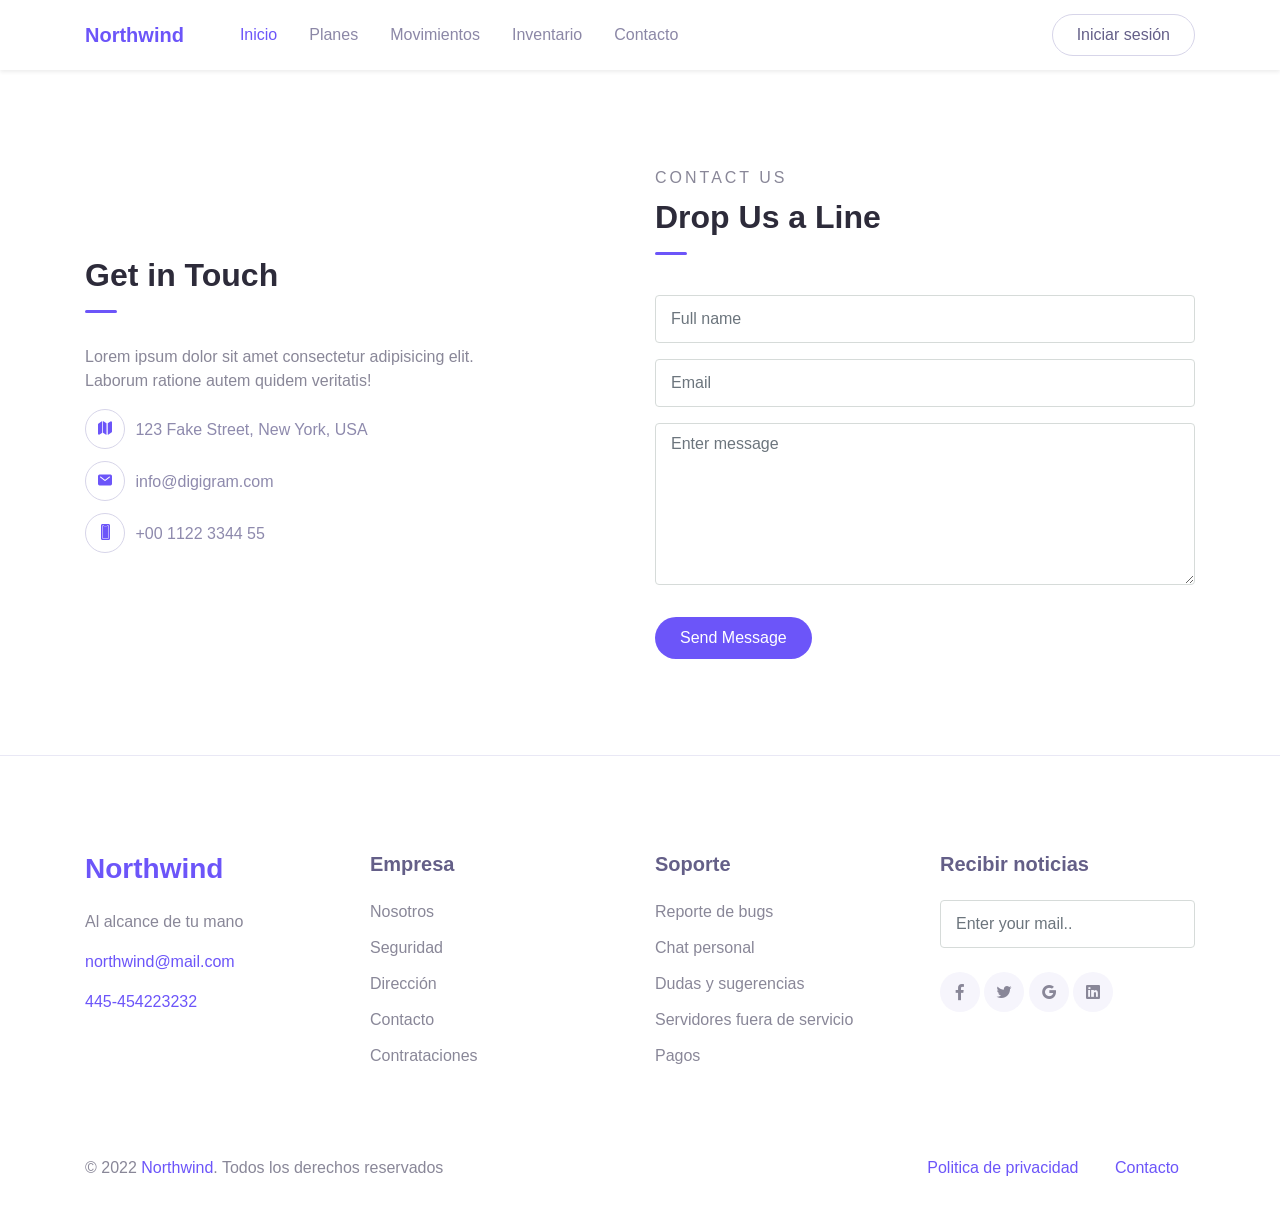
==== html/contact.html @ f7e9dbe0 "Pagina web subida de pagina web" ====
<!DOCTYPE html>
<html lang="en">
<head>
  <meta charset="UTF-8">
  <meta name="viewport" content="width=device-width, initial-scale=1.0">

  <meta http-equiv="X-UA-Compatible" content="IE=edge">

  <title>Northwind</title>

  <link rel="stylesheet" href="../assets/vendor/animate/animate.css">

  <link rel="stylesheet" href="../assets/css/bootstrap.css">

  <link rel="stylesheet" href="../assets/css/maicons.css">

  <link rel="stylesheet" href="../assets/vendor/owl-carousel/css/owl.carousel.css">

  <link rel="stylesheet" href="../assets/css/theme.css">

</head>
<body>

  <!-- Back to top button -->
  <div class="back-to-top"></div>

  <header>
    <nav class="navbar navbar-expand-lg navbar-light shadow-sm">
      <div class="container">
        <a href="index.html" class="navbar-brand"><span class="text-primary">Northwind</span></a>
        <button class="navbar-toggler" data-toggle="collapse" data-target="#navbarContent" aria-controls="navbarContent" aria-expanded="false" aria-label="Toggle navigation">
          <span class="navbar-toggler-icon"></span>
        </button>

        <div class="navbar-collapse collapse" id="navbarContent">
          <ul class="navbar-nav ml-lg-4 pt-3 pt-lg-0">
            <li class="nav-item active">
              <a href="index.html" class="nav-link">Inicio</a>
            </li>
            <li class="nav-item">
              <a href="planes.html" class="nav-link">Planes</a>
            </li>
            <li class="nav-item">
              <a href="movi.html" class="nav-link">Movimientos</a>
            </li>
            <li class="nav-item">
              <a href="inv.html" class="nav-link">Inventario</a>
            </li>
            <li class="nav-item">
              <a href="contact.html" class="nav-link">Contacto</a>
            </li>
          </ul>

          <div class="ml-auto">
            <a href="#" class="btn btn-outline rounded-pill">Iniciar sesión</a>
          </div>
        </div>
      </div>
    </nav>

  <main>
    <div class="page-section">
      <div class="container">
        <div class="row align-items-center">
          <div class="col-lg-6 py-3">
            <h2 class="title-section">Get in Touch</h2>
            <div class="divider"></div>
            <p>Lorem ipsum dolor sit amet consectetur adipisicing elit.<br> Laborum ratione autem quidem veritatis!</p>
  
            <ul class="contact-list">
              <li>
                <div class="icon"><span class="mai-map"></span></div>
                <div class="content">123 Fake Street, New York, USA</div>
              </li>
              <li>
                <div class="icon"><span class="mai-mail"></span></div>
                <div class="content"><a href="#">info@digigram.com</a></div>
              </li>
              <li>
                <div class="icon"><span class="mai-phone-portrait"></span></div>
                <div class="content"><a href="#">+00 1122 3344 55</a></div>
              </li>
            </ul>
          </div>
          <div class="col-lg-6 py-3">
            <div class="subhead">Contact Us</div>
            <h2 class="title-section">Drop Us a Line</h2>
            <div class="divider"></div>
            
            <form action="#">
              <div class="py-2">
                <input type="text" class="form-control" placeholder="Full name">
              </div>
              <div class="py-2">
                <input type="text" class="form-control" placeholder="Email">
              </div>
              <div class="py-2">
                <textarea rows="6" class="form-control" placeholder="Enter message"></textarea>
              </div>
              <button type="submit" class="btn btn-primary rounded-pill mt-4">Send Message</button>
            </form>
          </div>
        </div>
      </div> <!-- .container -->
    </div> <!-- .page-section -->
  </main>

  <footer class="page-footer">
    <div class="container">
      <div class="row justify-content-center mb-5">
        <div class="col-lg-3 py-3">
          <h3><span class="text-primary">Northwind</span></h3>
          <p>Al alcance de tu mano</p>

          <p><a href="#">northwind@mail.com</a></p>
          <p><a href="#">445-454223232</a></p>
        </div>
        <div class="col-lg-3 py-3">
          <h5>Empresa</h5>
          <ul class="footer-menu">
            <li><a href="#">Nosotros</a></li>
            <li><a href="#">Seguridad</a></li>
            <li><a href="#">Dirección</a></li>
            <li><a href="#">Contacto</a></li>
            <li><a href="#">Contrataciones</a></li>
          </ul>
        </div>
        <div class="col-lg-3 py-3">
          <h5>Soporte</h5>
          <ul class="footer-menu">
            <li><a href="#">Reporte de bugs</a></li>
            <li><a href="#">Chat personal</a></li>
            <li><a href="#">Dudas y sugerencias</a></li>
            <li><a href="#">Servidores fuera de servicio</a></li>
            <li><a href="#">Pagos</a></li>
          </ul>
        </div>
        <div class="col-lg-3 py-3">
          <h5>Recibir noticias</h5>
          <form action="#">
            <input type="text" class="form-control" placeholder="Enter your mail..">
          </form>

          <div class="sosmed-button mt-4">
            <a href="#"><span class="mai-logo-facebook-f"></span></a>
            <a href="#"><span class="mai-logo-twitter"></span></a>
            <a href="#"><span class="mai-logo-google"></span></a>
            <a href="#"><span class="mai-logo-linkedin"></span></a>
          </div>
        </div>
      </div>

      <div class="row">
        <div class="col-sm-6 py-2">
          <p id="copyright">&copy; 2022 <a href="">Northwind</a>. Todos los derechos reservados</p>
        </div>
        <div class="col-sm-6 py-2 text-right">
          <div class="d-inline-block px-3">
            <a href="#">Politica de privacidad</a>
          </div>
          <div class="d-inline-block px-3">
            <a href="#">Contacto</a>
          </div>
        </div>
      </div>
    </div> <!-- .container -->
  </footer> <!-- .page-footer -->


  <script src="../assets/js/jquery-3.5.1.min.js"></script>

  <script src="../assets/js/bootstrap.bundle.min.js"></script>

  <script src="../assets/vendor/wow/wow.min.js"></script>

  <script src="../assets/vendor/owl-carousel/js/owl.carousel.min.js"></script>

  <script src="../assets/vendor/waypoints/jquery.waypoints.min.js"></script>

  <script src="../assets/vendor/animateNumber/jquery.animateNumber.min.js"></script>

  <script src="../assets/js/google-maps.js"></script>

  <script src="../assets/js/theme.js"></script>

  <!-- <script async defer src="https://maps.googleapis.com/maps/api/js?key=AIzaSyAIA_zqjFMsJM_sxP9-6Pde5vVCTyJmUHM&callback=initMap"></script> -->


</body>
</html>
---- assets/css/maicons.css ----
@font-face {
  font-family: 'maicons';
  src:  url('../fonts/maicons.eot?c9nlkl');
  src:  url('../fonts/maicons.eot?c9nlkl#iefix') format('embedded-opentype'),
    url('../fonts/maicons.ttf?c9nlkl') format('truetype'),
    url('../fonts/maicons.woff?c9nlkl') format('woff'),
    url('../fonts/maicons.svg?c9nlkl#maicons') format('svg');
  font-weight: normal;
  font-style: normal;
  font-display: block;
}

[class^="mai-"], [class*=" mai-"] {
  /* use !important to prevent issues with browser extensions that change fonts */
  font-family: 'maicons' !important;
  speak: none;
  font-style: normal;
  font-weight: normal;
  font-variant: normal;
  text-transform: none;
  line-height: 1;

  /* Better Font Rendering =========== */
  -webkit-font-smoothing: antialiased;
  -moz-osx-font-smoothing: grayscale;
}

.mai-add:before {
  content: "\e900";
}
.mai-add-circle:before {
  content: "\e901";
}
.mai-add-circle-outline:before {
  content: "\e902";
}
.mai-airplane:before {
  content: "\e903";
}
.mai-airplane-outline:before {
  content: "\e904";
}
.mai-alarm:before {
  content: "\e905";
}
.mai-alarm-outline:before {
  content: "\e906";
}
.mai-albums:before {
  content: "\e907";
}
.mai-albums-outline:before {
  content: "\e908";
}
.mai-alert:before {
  content: "\e909";
}
.mai-alert-circle:before {
  content: "\e90a";
}
.mai-alert-circle-outline:before {
  content: "\e90b";
}
.mai-analytics:before {
  content: "\e90c";
}
.mai-analytics-outline:before {
  content: "\e90d";
}
.mai-aperture:before {
  content: "\e90e";
}
.mai-aperture-outline:before {
  content: "\e90f";
}
.mai-apps:before {
  content: "\e910";
}
.mai-apps-outline:before {
  content: "\e911";
}
.mai-archive:before {
  content: "\e912";
}
.mai-archive-outline:before {
  content: "\e913";
}
.mai-arrow-back:before {
  content: "\e914";
}
.mai-arrow-back-circle:before {
  content: "\e915";
}
.mai-arrow-back-circle-outline:before {
  content: "\e916";
}
.mai-arrow-down:before {
  content: "\e917";
}
.mai-arrow-down-circle:before {
  content: "\e918";
}
.mai-arrow-down-circle-outline:before {
  content: "\e919";
}
.mai-arrow-forward:before {
  content: "\e91a";
}
.mai-arrow-forward-circle:before {
  content: "\e91b";
}
.mai-arrow-forward-circle-outline:before {
  content: "\e91c";
}
.mai-arrow-redo:before {
  content: "\e91d";
}
.mai-arrow-redo-circle:before {
  content: "\e91e";
}
.mai-arrow-redo-circle-outline:before {
  content: "\e91f";
}
.mai-arrow-redo-outline:before {
  content: "\e920";
}
.mai-arrow-undo:before {
  content: "\e921";
}
.mai-arrow-undo-circle:before {
  content: "\e922";
}
.mai-arrow-undo-circle-outline:before {
  content: "\e923";
}
.mai-arrow-undo-outline:before {
  content: "\e924";
}
.mai-arrow-up:before {
  content: "\e925";
}
.mai-arrow-up-circle:before {
  content: "\e926";
}
.mai-arrow-up-circle-outline:before {
  content: "\e927";
}
.mai-at:before {
  content: "\e928";
}
.mai-at-circle:before {
  content: "\e929";
}
.mai-at-circle-outline:before {
  content: "\e92a";
}
.mai-attach:before {
  content: "\e92b";
}
.mai-attach-outline:before {
  content: "\e92c";
}
.mai-backspace:before {
  content: "\e92d";
}
.mai-backspace-outline:before {
  content: "\e92e";
}
.mai-bandage:before {
  content: "\e92f";
}
.mai-bandage-outline:before {
  content: "\e930";
}
.mai-bar-chart:before {
  content: "\e932";
}
.mai-bar-chart-outline:before {
  content: "\e933";
}
.mai-barbell:before {
  content: "\e931";
}
.mai-barcode:before {
  content: "\e934";
}
.mai-barcode-outline:before {
  content: "\e935";
}
.mai-baseball:before {
  content: "\e936";
}
.mai-baseball-outline:before {
  content: "\e937";
}
.mai-basket:before {
  content: "\e938";
}
.mai-basket-outline:before {
  content: "\e93b";
}
.mai-basketball:before {
  content: "\e939";
}
.mai-basketball-outline:before {
  content: "\e93a";
}
.mai-battery-charging:before {
  content: "\e93c";
}
.mai-battery-dead:before {
  content: "\e93d";
}
.mai-battery-full:before {
  content: "\e93e";
}
.mai-battery-half:before {
  content: "\e93f";
}
.mai-beaker:before {
  content: "\e940";
}
.mai-beaker-outline:before {
  content: "\e941";
}
.mai-bed:before {
  content: "\e942";
}
.mai-bed-outline:before {
  content: "\e943";
}
.mai-beer:before {
  content: "\e944";
}
.mai-beer-outline:before {
  content: "\e945";
}
.mai-bicycle:before {
  content: "\e946";
}
.mai-bluetooth:before {
  content: "\e947";
}
.mai-boat:before {
  content: "\e948";
}
.mai-boat-outline:before {
  content: "\e949";
}
.mai-body:before {
  content: "\e94a";
}
.mai-body-outline:before {
  content: "\e94b";
}
.mai-bonfire:before {
  content: "\e94c";
}
.mai-bonfire-outline:before {
  content: "\e94d";
}
.mai-book:before {
  content: "\e94e";
}
.mai-book-outline:before {
  content: "\e953";
}
.mai-bookmark:before {
  content: "\e94f";
}
.mai-bookmark-outline:before {
  content: "\e950";
}
.mai-bookmarks:before {
  content: "\e951";
}
.mai-bookmarks-outline:before {
  content: "\e952";
}
.mai-briefcase:before {
  content: "\e954";
}
.mai-briefcase-outline:before {
  content: "\e955";
}
.mai-browsers:before {
  content: "\e956";
}
.mai-browsers-outline:before {
  content: "\e957";
}
.mai-brush:before {
  content: "\e958";
}
.mai-brush-outline:before {
  content: "\e959";
}
.mai-bug:before {
  content: "\e95a";
}
.mai-bug-outline:before {
  content: "\e95b";
}
.mai-build:before {
  content: "\e95c";
}
.mai-build-outline:before {
  content: "\e95d";
}
.mai-bulb:before {
  content: "\e95e";
}
.mai-bulb-outline:before {
  content: "\e95f";
}
.mai-bus:before {
  content: "\e960";
}
.mai-bus-outline:before {
  content: "\e963";
}
.mai-business:before {
  content: "\e961";
}
.mai-business-outline:before {
  content: "\e962";
}
.mai-cafe:before {
  content: "\e964";
}
.mai-cafe-outline:before {
  content: "\e965";
}
.mai-calculator:before {
  content: "\e966";
}
.mai-calculator-outline:before {
  content: "\e967";
}
.mai-calendar:before {
  content: "\e968";
}
.mai-calendar-outline:before {
  content: "\e969";
}
.mai-call:before {
  content: "\e96a";
}
.mai-call-outline:before {
  content: "\e96b";
}
.mai-camera:before {
  content: "\e96c";
}
.mai-camera-outline:before {
  content: "\e96d";
}
.mai-camera-reverse:before {
  content: "\e96e";
}
.mai-camera-reverse-outline:before {
  content: "\e96f";
}
.mai-car:before {
  content: "\e970";
}
.mai-car-outline:before {
  content: "\e97f";
}
.mai-car-sport:before {
  content: "\e980";
}
.mai-car-sport-outline:before {
  content: "\e981";
}
.mai-card:before {
  content: "\e971";
}
.mai-card-outline:before {
  content: "\e972";
}
.mai-caret-back:before {
  content: "\e973";
}
.mai-caret-back-circle:before {
  content: "\e974";
}
.mai-caret-back-circle-outline:before {
  content: "\e975";
}
.mai-caret-down:before {
  content: "\e976";
}
.mai-caret-down-circle:before {
  content: "\e977";
}
.mai-caret-down-circle-outline:before {
  content: "\e978";
}
.mai-caret-forward:before {
  content: "\e979";
}
.mai-caret-forward-circle:before {
  content: "\e97a";
}
.mai-caret-forward-circle-outline:before {
  content: "\e97b";
}
.mai-caret-up:before {
  content: "\e97c";
}
.mai-caret-up-circle:before {
  content: "\e97d";
}
.mai-caret-up-circle-outline:before {
  content: "\e97e";
}
.mai-cart:before {
  content: "\e982";
}
.mai-cart-outline:before {
  content: "\e983";
}
.mai-cash:before {
  content: "\e984";
}
.mai-cash-outline:before {
  content: "\e985";
}
.mai-chatbox:before {
  content: "\e986";
}
.mai-chatbox-ellipses:before {
  content: "\e987";
}
.mai-chatbox-ellipses-outline:before {
  content: "\e988";
}
.mai-chatbox-outline:before {
  content: "\e989";
}
.mai-chatbubble:before {
  content: "\e98a";
}
.mai-chatbubble-ellipses:before {
  content: "\e98b";
}
.mai-chatbubble-ellipses-outline:before {
  content: "\e98c";
}
.mai-chatbubble-outline:before {
  content: "\e98d";
}
.mai-chatbubbles:before {
  content: "\e98e";
}
.mai-chatbubbles-outline:before {
  content: "\e98f";
}
.mai-checkbox:before {
  content: "\e990";
}
.mai-checkbox-outline:before {
  content: "\e991";
}
.mai-checkmark:before {
  content: "\e992";
}
.mai-checkmark-circle:before {
  content: "\e993";
}
.mai-checkmark-circle-outline:before {
  content: "\e994";
}
.mai-checkmark-done:before {
  content: "\e995";
}
.mai-checkmark-done-circle:before {
  content: "\e996";
}
.mai-checkmark-done-circle-outline:before {
  content: "\e997";
}
.mai-chevron-back:before {
  content: "\e998";
}
.mai-chevron-back-circle:before {
  content: "\e999";
}
.mai-chevron-back-circle-outline:before {
  content: "\e99a";
}
.mai-chevron-down:before {
  content: "\e99b";
}
.mai-chevron-down-circle:before {
  content: "\e99c";
}
.mai-chevron-down-circle-outline:before {
  content: "\e99d";
}
.mai-chevron-forward:before {
  content: "\e99e";
}
.mai-chevron-forward-circle:before {
  content: "\e99f";
}
.mai-chevron-forward-circle-outline:before {
  content: "\e9a0";
}
.mai-chevron-up:before {
  content: "\e9a1";
}
.mai-chevron-up-circle:before {
  content: "\e9a2";
}
.mai-chevron-up-circle-outline:before {
  content: "\e9a3";
}
.mai-clipboard:before {
  content: "\e9a4";
}
.mai-clipboard-outline:before {
  content: "\e9a5";
}
.mai-close:before {
  content: "\e9a6";
}
.mai-close-circle:before {
  content: "\e9a7";
}
.mai-close-circle-outline:before {
  content: "\e9a8";
}
.mai-cloud:before {
  content: "\e9a9";
}
.mai-cloud-circle:before {
  content: "\e9aa";
}
.mai-cloud-circle-outline:before {
  content: "\e9ab";
}
.mai-cloud-done:before {
  content: "\e9ac";
}
.mai-cloud-done-outline:before {
  content: "\e9ad";
}
.mai-cloud-download:before {
  content: "\e9ae";
}
.mai-cloud-download-outline:before {
  content: "\e9af";
}
.mai-cloud-offline:before {
  content: "\e9b0";
}
.mai-cloud-offline-outline:before {
  content: "\e9b1";
}
.mai-cloud-outline:before {
  content: "\e9b2";
}
.mai-cloud-upload:before {
  content: "\e9b3";
}
.mai-cloud-upload-outline:before {
  content: "\e9b4";
}
.mai-cloudy:before {
  content: "\e9b5";
}
.mai-cloudy-night:before {
  content: "\e9b6";
}
.mai-cloudy-night-outline:before {
  content: "\e9b7";
}
.mai-cloudy-outline:before {
  content: "\e9b8";
}
.mai-code:before {
  content: "\e9b9";
}
.mai-code-download:before {
  content: "\e9ba";
}
.mai-code-slash:before {
  content: "\e9bb";
}
.mai-code-working:before {
  content: "\e9bc";
}
.mai-cog:before {
  content: "\e9bd";
}
.mai-color-fill:before {
  content: "\e9be";
}
.mai-color-fill-outline:before {
  content: "\e9bf";
}
.mai-color-filter:before {
  content: "\e9c0";
}
.mai-color-filter-outline:before {
  content: "\e9c1";
}
.mai-color-palette:before {
  content: "\e9c2";
}
.mai-color-palette-outline:before {
  content: "\e9c3";
}
.mai-color-wand:before {
  content: "\e9c4";
}
.mai-color-wand-outline:before {
  content: "\e9c5";
}
.mai-compass:before {
  content: "\e9c6";
}
.mai-compass-outline:before {
  content: "\e9c7";
}
.mai-construct:before {
  content: "\e9c8";
}
.mai-construct-outline:before {
  content: "\e9c9";
}
.mai-contract:before {
  content: "\e9ca";
}
.mai-contrast:before {
  content: "\e9cb";
}
.mai-copy:before {
  content: "\e9cc";
}
.mai-copy-outline:before {
  content: "\e9cd";
}
.mai-create:before {
  content: "\e9ce";
}
.mai-create-outline:before {
  content: "\e9cf";
}
.mai-crop:before {
  content: "\e9d0";
}
.mai-cube:before {
  content: "\e9d1";
}
.mai-cube-outline:before {
  content: "\e9d2";
}
.mai-cut:before {
  content: "\e9d3";
}
.mai-desktop:before {
  content: "\e9d4";
}
.mai-desktop-outline:before {
  content: "\e9d5";
}
.mai-disc:before {
  content: "\e9d6";
}
.mai-disc-outline:before {
  content: "\e9d7";
}
.mai-document:before {
  content: "\e9d8";
}
.mai-document-outline:before {
  content: "\e9d9";
}
.mai-document-text:before {
  content: "\e9dc";
}
.mai-document-text-outline:before {
  content: "\e9dd";
}
.mai-documents:before {
  content: "\e9da";
}
.mai-documents-outline:before {
  content: "\e9db";
}
.mai-download:before {
  content: "\e9de";
}
.mai-download-outline:before {
  content: "\e9df";
}
.mai-duplicate:before {
  content: "\e9e0";
}
.mai-duplicate-outline:before {
  content: "\e9e1";
}
.mai-ear:before {
  content: "\e9e2";
}
.mai-ear-outline:before {
  content: "\e9e3";
}
.mai-earth:before {
  content: "\e9e4";
}
.mai-earth-outline:before {
  content: "\e9e5";
}
.mai-easel:before {
  content: "\e9e6";
}
.mai-easel-outline:before {
  content: "\e9e7";
}
.mai-egg:before {
  content: "\e9e8";
}
.mai-egg-outline:before {
  content: "\e9e9";
}
.mai-ellipse:before {
  content: "\e9ea";
}
.mai-ellipse-outline:before {
  content: "\e9eb";
}
.mai-ellipsis-horizontal:before {
  content: "\e9ec";
}
.mai-ellipsis-horizontal-circle:before {
  content: "\e9ed";
}
.mai-ellipsis-vertical:before {
  content: "\e9ee";
}
.mai-ellipsis-vertical-circle:before {
  content: "\e9ef";
}
.mai-enter:before {
  content: "\e9f0";
}
.mai-enter-outline:before {
  content: "\e9f1";
}
.mai-exit:before {
  content: "\e9f2";
}
.mai-exit-outline:before {
  content: "\e9f3";
}
.mai-expand:before {
  content: "\e9f4";
}
.mai-eye:before {
  content: "\e9f5";
}
.mai-eye-off:before {
  content: "\e9f8";
}
.mai-eye-off-outline:before {
  content: "\e9f9";
}
.mai-eye-outline:before {
  content: "\e9fa";
}
.mai-eyedrop:before {
  content: "\e9f6";
}
.mai-eyedrop-outline:before {
  content: "\e9f7";
}
.mai-fast-food:before {
  content: "\e9fb";
}
.mai-fast-food-outline:before {
  content: "\e9fc";
}
.mai-female:before {
  content: "\e9fd";
}
.mai-file-tray:before {
  content: "\e9fe";
}
.mai-file-tray-full:before {
  content: "\e9ff";
}
.mai-file-tray-full-outline:before {
  content: "\ea00";
}
.mai-file-tray-outline:before {
  content: "\ea01";
}
.mai-film:before {
  content: "\ea02";
}
.mai-film-outline:before {
  content: "\ea03";
}
.mai-filter:before {
  content: "\ea04";
}
.mai-finger-print:before {
  content: "\ea05";
}
.mai-fitness:before {
  content: "\ea06";
}
.mai-fitness-outline:before {
  content: "\ea07";
}
.mai-flag:before {
  content: "\ea08";
}
.mai-flag-outline:before {
  content: "\ea09";
}
.mai-flame:before {
  content: "\ea0a";
}
.mai-flame-outline:before {
  content: "\ea0b";
}
.mai-flash:before {
  content: "\ea0c";
}
.mai-flash-off:before {
  content: "\ea0f";
}
.mai-flash-off-outline:before {
  content: "\ea10";
}
.mai-flash-outline:before {
  content: "\ea11";
}
.mai-flashlight:before {
  content: "\ea0d";
}
.mai-flashlight-outline:before {
  content: "\ea0e";
}
.mai-flask:before {
  content: "\ea12";
}
.mai-flask-outline:before {
  content: "\ea13";
}
.mai-flower:before {
  content: "\ea14";
}
.mai-flower-outline:before {
  content: "\ea15";
}
.mai-folder:before {
  content: "\ea16";
}
.mai-folder-open:before {
  content: "\ea17";
}
.mai-folder-open-outline:before {
  content: "\ea18";
}
.mai-folder-outline:before {
  content: "\ea19";
}
.mai-football:before {
  content: "\ea1a";
}
.mai-football-outline:before {
  content: "\ea1b";
}
.mai-funnel:before {
  content: "\ea1c";
}
.mai-funnel-outline:before {
  content: "\ea1d";
}
.mai-game-controller:before {
  content: "\ea1e";
}
.mai-game-controller-outline:before {
  content: "\ea1f";
}
.mai-gift:before {
  content: "\ea20";
}
.mai-gift-outline:before {
  content: "\ea21";
}
.mai-git-branch:before {
  content: "\ea22";
}
.mai-git-commit:before {
  content: "\ea23";
}
.mai-git-compare:before {
  content: "\ea24";
}
.mai-git-merge:before {
  content: "\ea25";
}
.mai-git-network:before {
  content: "\ea26";
}
.mai-git-pull-request:before {
  content: "\ea27";
}
.mai-glasses:before {
  content: "\ea28";
}
.mai-glasses-outline:before {
  content: "\ea29";
}
.mai-globe:before {
  content: "\ea2a";
}
.mai-globe-outline:before {
  content: "\ea2b";
}
.mai-golf:before {
  content: "\ea2c";
}
.mai-golf-outline:before {
  content: "\ea2d";
}
.mai-grid:before {
  content: "\ea2e";
}
.mai-grid-outline:before {
  content: "\ea2f";
}
.mai-hammer:before {
  content: "\ea30";
}
.mai-hammer-outline:before {
  content: "\ea31";
}
.mai-hand-left:before {
  content: "\ea32";
}
.mai-hand-left-outline:before {
  content: "\ea33";
}
.mai-hand-right:before {
  content: "\ea34";
}
.mai-hand-right-outline:before {
  content: "\ea35";
}
.mai-happy:before {
  content: "\ea36";
}
.mai-happy-outline:before {
  content: "\ea37";
}
.mai-hardware-chip:before {
  content: "\ea38";
}
.mai-hardware-chip-outline:before {
  content: "\ea39";
}
.mai-headset:before {
  content: "\ea3a";
}
.mai-headset-outline:before {
  content: "\ea3b";
}
.mai-heart:before {
  content: "\ea3c";
}
.mai-heart-circle:before {
  content: "\ea3d";
}
.mai-heart-circle-outline:before {
  content: "\ea3e";
}
.mai-heart-dislike:before {
  content: "\ea3f";
}
.mai-heart-dislike-circle:before {
  content: "\ea40";
}
.mai-heart-dislike-circle-outline:before {
  content: "\ea41";
}
.mai-heart-dislike-outline:before {
  content: "\ea42";
}
.mai-heart-half:before {
  content: "\ea43";
}
.mai-heart-half-outline:before {
  content: "\ea44";
}
.mai-heart-outline:before {
  content: "\ea45";
}
.mai-help:before {
  content: "\ea46";
}
.mai-help-buoy:before {
  content: "\ea47";
}
.mai-help-buoy-outline:before {
  content: "\ea48";
}
.mai-help-circle:before {
  content: "\ea49";
}
.mai-help-circle-outline:before {
  content: "\ea4a";
}
.mai-home:before {
  content: "\ea4b";
}
.mai-home-outline:before {
  content: "\ea4c";
}
.mai-hourglass:before {
  content: "\ea4d";
}
.mai-hourglass-outline:before {
  content: "\ea4e";
}
.mai-ice-cream:before {
  content: "\ea4f";
}
.mai-ice-cream-outline:before {
  content: "\ea50";
}
.mai-image:before {
  content: "\ea51";
}
.mai-image-outline:before {
  content: "\ea52";
}
.mai-images:before {
  content: "\ea53";
}
.mai-images-outline:before {
  content: "\ea54";
}
.mai-infinite:before {
  content: "\ea55";
}
.mai-information:before {
  content: "\ea56";
}
.mai-information-circle:before {
  content: "\ea57";
}
.mai-information-circle-outline:before {
  content: "\ea58";
}
.mai-journal:before {
  content: "\ea59";
}
.mai-journal-outline:before {
  content: "\ea5a";
}
.mai-key:before {
  content: "\ea5b";
}
.mai-key-outline:before {
  content: "\ea5c";
}
.mai-keypad:before {
  content: "\ea5d";
}
.mai-keypad-outline:before {
  content: "\ea5e";
}
.mai-language:before {
  content: "\ea5f";
}
.mai-laptop:before {
  content: "\ea60";
}
.mai-laptop-outline:before {
  content: "\ea61";
}
.mai-layers:before {
  content: "\ea62";
}
.mai-layers-outline:before {
  content: "\ea63";
}
.mai-leaf:before {
  content: "\ea64";
}
.mai-leaf-outline:before {
  content: "\ea65";
}
.mai-library:before {
  content: "\ea66";
}
.mai-library-outline:before {
  content: "\ea67";
}
.mai-link:before {
  content: "\ea68";
}
.mai-list:before {
  content: "\ea69";
}
.mai-list-circle:before {
  content: "\ea6a";
}
.mai-list-circle-outline:before {
  content: "\ea6b";
}
.mai-locate:before {
  content: "\ea6c";
}
.mai-location:before {
  content: "\ea6d";
}
.mai-location-outline:before {
  content: "\ea6e";
}
.mai-lock-closed:before {
  content: "\ea6f";
}
.mai-lock-closed-outline:before {
  content: "\ea70";
}
.mai-lock-open:before {
  content: "\ea71";
}
.mai-lock-open-outline:before {
  content: "\ea72";
}
.mai-log-in:before {
  content: "\ea73";
}
.mai-log-in-outline:before {
  content: "\ea74";
}
.mai-log-out:before {
  content: "\ea75";
}
.mai-log-out-outline:before {
  content: "\ea76";
}
.mai-logo-500px:before {
  content: "\ea8e";
}
.mai-logo-accessible-icon:before {
  content: "\eaef";
}
.mai-logo-accusoft:before {
  content: "\eba2";
}
.mai-logo-algolia:before {
  content: "\eba3";
}
.mai-logo-alipay:before {
  content: "\eba4";
}
.mai-logo-amazon:before {
  content: "\eba5";
}
.mai-logo-amplify:before {
  content: "\eba6";
}
.mai-logo-android:before {
  content: "\eba7";
}
.mai-logo-angular:before {
  content: "\eba8";
}
.mai-logo-apple:before {
  content: "\eba9";
}
.mai-logo-apple-appstore:before {
  content: "\ebaa";
}
.mai-logo-aws:before {
  content: "\ebab";
}
.mai-logo-behance:before {
  content: "\ebac";
}
.mai-logo-bitbucket:before {
  content: "\ebad";
}
.mai-logo-bitcoin:before {
  content: "\ebae";
}
.mai-logo-blackberry:before {
  content: "\ebaf";
}
.mai-logo-blogger:before {
  content: "\ebb0";
}
.mai-logo-buffer:before {
  content: "\ebb1";
}
.mai-logo-buysellads:before {
  content: "\ebb2";
}
.mai-logo-capacitor:before {
  content: "\ebb3";
}
.mai-logo-cc-amazon-pay:before {
  content: "\ebb4";
}
.mai-logo-cc-amex:before {
  content: "\ebb5";
}
.mai-logo-cc-apple-pay:before {
  content: "\ebb6";
}
.mai-logo-cc-diners-club:before {
  content: "\ebb7";
}
.mai-logo-cc-discover:before {
  content: "\ebb8";
}
.mai-logo-cc-jcb:before {
  content: "\ebb9";
}
.mai-logo-cc-mastercard:before {
  content: "\ebba";
}
.mai-logo-cc-paypal:before {
  content: "\ebbb";
}
.mai-logo-cc-stripe:before {
  content: "\ebbc";
}
.mai-logo-cc-visa:before {
  content: "\ebbd";
}
.mai-logo-chrome:before {
  content: "\ebbe";
}
.mai-logo-closed-captioning:before {
  content: "\ebbf";
}
.mai-logo-codepen:before {
  content: "\ebc0";
}
.mai-logo-cpanel:before {
  content: "\ebc1";
}
.mai-logo-creative-commons:before {
  content: "\ebc2";
}
.mai-logo-css3:before {
  content: "\ebc3";
}
.mai-logo-cuttlefish:before {
  content: "\ebc4";
}
.mai-logo-d-and-d:before {
  content: "\ebc5";
}
.mai-logo-dashcube:before {
  content: "\ebc6";
}
.mai-logo-designernews:before {
  content: "\ebc7";
}
.mai-logo-deviantart:before {
  content: "\ebc8";
}
.mai-logo-digg:before {
  content: "\ebc9";
}
.mai-logo-digital-ocean:before {
  content: "\ebca";
}
.mai-logo-discord:before {
  content: "\ebcb";
}
.mai-logo-discourse:before {
  content: "\ebcc";
}
.mai-logo-dochub:before {
  content: "\ebcd";
}
.mai-logo-docker:before {
  content: "\ebce";
}
.mai-logo-dribbble:before {
  content: "\ebcf";
}
.mai-logo-dropbox:before {
  content: "\ebd0";
}
.mai-logo-drupal:before {
  content: "\ebd1";
}
.mai-logo-dyalog:before {
  content: "\ebd2";
}
.mai-logo-earlybirds:before {
  content: "\ebd3";
}
.mai-logo-ebay:before {
  content: "\ebd4";
}
.mai-logo-edge:before {
  content: "\ebd5";
}
.mai-logo-electron:before {
  content: "\ebd6";
}
.mai-logo-elementor:before {
  content: "\ebd7";
}
.mai-logo-ello:before {
  content: "\ebd8";
}
.mai-logo-ember:before {
  content: "\ebd9";
}
.mai-logo-empire:before {
  content: "\ebda";
}
.mai-logo-envira:before {
  content: "\ebdb";
}
.mai-logo-erlang:before {
  content: "\ebdc";
}
.mai-logo-etsy:before {
  content: "\ebdd";
}
.mai-logo-euro:before {
  content: "\ebde";
}
.mai-logo-expeditedssl:before {
  content: "\ebdf";
}
.mai-logo-facebook:before {
  content: "\ebe0";
}
.mai-logo-facebook-f:before {
  content: "\ebe1";
}
.mai-logo-facebook-messenger:before {
  content: "\ebe2";
}
.mai-logo-firebase:before {
  content: "\ebe3";
}
.mai-logo-firefox:before {
  content: "\ebe4";
}
.mai-logo-flickr:before {
  content: "\ebe5";
}
.mai-logo-flipboard:before {
  content: "\ebe6";
}
.mai-logo-fly:before {
  content: "\ebe7";
}
.mai-logo-foursquare:before {
  content: "\ebe8";
}
.mai-logo-freebsd:before {
  content: "\ebe9";
}
.mai-logo-gg:before {
  content: "\ebea";
}
.mai-logo-git:before {
  content: "\ebeb";
}
.mai-logo-github:before {
  content: "\ebec";
}
.mai-logo-github-alt:before {
  content: "\ebed";
}
.mai-logo-gitlab:before {
  content: "\ebee";
}
.mai-logo-gitter:before {
  content: "\ebef";
}
.mai-logo-glide:before {
  content: "\ebf0";
}
.mai-logo-glide-g:before {
  content: "\ebf1";
}
.mai-logo-google:before {
  content: "\ebf2";
}
.mai-logo-google-drive:before {
  content: "\ebf3";
}
.mai-logo-google-play:before {
  content: "\ebf4";
}
.mai-logo-google-playstore:before {
  content: "\ebf5";
}
.mai-logo-google-plus:before {
  content: "\ebf6";
}
.mai-logo-google-plus-g:before {
  content: "\ebf7";
}
.mai-logo-google-wallet:before {
  content: "\ebf8";
}
.mai-logo-grunt:before {
  content: "\ebf9";
}
.mai-logo-gulp:before {
  content: "\ebfa";
}
.mai-logo-hackernews:before {
  content: "\ebfb";
}
.mai-logo-hotjar:before {
  content: "\ebfc";
}
.mai-logo-html5:before {
  content: "\ebfd";
}
.mai-logo-hubspot:before {
  content: "\ebfe";
}
.mai-logo-imdb:before {
  content: "\ebff";
}
.mai-logo-instagram:before {
  content: "\ec00";
}
.mai-logo-internet-explorer:before {
  content: "\ec01";
}
.mai-logo-ionic:before {
  content: "\ec02";
}
.mai-logo-ionitron:before {
  content: "\ec03";
}
.mai-logo-itunes:before {
  content: "\ec04";
}
.mai-logo-java:before {
  content: "\ec05";
}
.mai-logo-javascript:before {
  content: "\ec06";
}
.mai-logo-joomla:before {
  content: "\ec07";
}
.mai-logo-jsfiddle:before {
  content: "\ec08";
}
.mai-logo-keycdn:before {
  content: "\ec09";
}
.mai-logo-laravel:before {
  content: "\ec0a";
}
.mai-logo-lastfm:before {
  content: "\ec0b";
}
.mai-logo-leanpub:before {
  content: "\ec0c";
}
.mai-logo-less:before {
  content: "\ec0d";
}
.mai-logo-line:before {
  content: "\ec0e";
}
.mai-logo-linkedin:before {
  content: "\ec0f";
}
.mai-logo-linux:before {
  content: "\ec10";
}
.mai-logo-magento:before {
  content: "\ec11";
}
.mai-logo-mailchimp:before {
  content: "\ec12";
}
.mai-logo-markdown:before {
  content: "\ec13";
}
.mai-logo-maxcdn:before {
  content: "\ec14";
}
.mai-logo-medium:before {
  content: "\ec15";
}
.mai-logo-medium-m:before {
  content: "\ec16";
}
.mai-logo-meetup:before {
  content: "\ec17";
}
.mai-logo-microsoft:before {
  content: "\ec18";
}
.mai-logo-mix:before {
  content: "\ec19";
}
.mai-logo-mixcloud:before {
  content: "\ec1a";
}
.mai-logo-nodejs:before {
  content: "\ec1b";
}
.mai-logo-npm:before {
  content: "\ec1c";
}
.mai-logo-octocat:before {
  content: "\ec1d";
}
.mai-logo-opencart:before {
  content: "\ec1e";
}
.mai-logo-openid:before {
  content: "\ec1f";
}
.mai-logo-opera:before {
  content: "\ec20";
}
.mai-logo-patreon:before {
  content: "\ec21";
}
.mai-logo-paypal:before {
  content: "\ec22";
}
.mai-logo-php:before {
  content: "\ec23";
}
.mai-logo-pinterest:before {
  content: "\ec24";
}
.mai-logo-pinterest-p:before {
  content: "\ec25";
}
.mai-logo-playstation:before {
  content: "\ec26";
}
.mai-logo-product-hunt:before {
  content: "\ec27";
}
.mai-logo-pwa:before {
  content: "\ec28";
}
.mai-logo-python:before {
  content: "\ec29";
}
.mai-logo-qq:before {
  content: "\ec2a";
}
.mai-logo-quora:before {
  content: "\ec2b";
}
.mai-logo-react:before {
  content: "\ec2c";
}
.mai-logo-readme:before {
  content: "\ec2d";
}
.mai-logo-reddit:before {
  content: "\ec2e";
}
.mai-logo-researchgate:before {
  content: "\ec2f";
}
.mai-logo-rocketchat:before {
  content: "\ec30";
}
.mai-logo-rss:before {
  content: "\ec31";
}
.mai-logo-safari:before {
  content: "\ec32";
}
.mai-logo-sass:before {
  content: "\ec33";
}
.mai-logo-scribd:before {
  content: "\ec34";
}
.mai-logo-searchengin:before {
  content: "\ec35";
}
.mai-logo-sellcast:before {
  content: "\ec36";
}
.mai-logo-sellsy:before {
  content: "\ec37";
}
.mai-logo-skype:before {
  content: "\ec38";
}
.mai-logo-slack:before {
  content: "\ec39";
}
.mai-logo-slideshare:before {
  content: "\ec3a";
}
.mai-logo-snapchat:before {
  content: "\ec3b";
}
.mai-logo-soundcloud:before {
  content: "\ec3c";
}
.mai-logo-spotify:before {
  content: "\ec3d";
}
.mai-logo-squarespace:before {
  content: "\ec3e";
}
.mai-logo-stack-exchange:before {
  content: "\ec3f";
}
.mai-logo-stackoverflow:before {
  content: "\ec40";
}
.mai-logo-staylinked:before {
  content: "\ec41";
}
.mai-logo-steam:before {
  content: "\ec42";
}
.mai-logo-stencil:before {
  content: "\ec43";
}
.mai-logo-stripe:before {
  content: "\ec44";
}
.mai-logo-stripe-s:before {
  content: "\ec45";
}
.mai-logo-teamspeak:before {
  content: "\ec46";
}
.mai-logo-telegram:before {
  content: "\ec47";
}
.mai-logo-trello:before {
  content: "\ec48";
}
.mai-logo-tripadvisor:before {
  content: "\ec49";
}
.mai-logo-tumblr:before {
  content: "\ec4a";
}
.mai-logo-tux:before {
  content: "\ec4b";
}
.mai-logo-twitch:before {
  content: "\ec4c";
}
.mai-logo-twitter:before {
  content: "\ec4d";
}
.mai-logo-uber:before {
  content: "\ec4e";
}
.mai-logo-uikit:before {
  content: "\ec4f";
}
.mai-logo-usd:before {
  content: "\ec50";
}
.mai-logo-viacoin:before {
  content: "\ec51";
}
.mai-logo-viadeo:before {
  content: "\ec52";
}
.mai-logo-viber:before {
  content: "\ec53";
}
.mai-logo-vimeo:before {
  content: "\ec54";
}
.mai-logo-vk:before {
  content: "\ec55";
}
.mai-logo-vue:before {
  content: "\ec56";
}
.mai-logo-web-component:before {
  content: "\ec57";
}
.mai-logo-weebly:before {
  content: "\ec58";
}
.mai-logo-weibo:before {
  content: "\ec59";
}
.mai-logo-whatsapp:before {
  content: "\ec5a";
}
.mai-logo-whmcs:before {
  content: "\ec5b";
}
.mai-logo-wikipedia-w:before {
  content: "\ec5c";
}
.mai-logo-windows:before {
  content: "\ec5d";
}
.mai-logo-wix:before {
  content: "\ec5e";
}
.mai-logo-wordpress:before {
  content: "\ec5f";
}
.mai-logo-xbox:before {
  content: "\ec60";
}
.mai-logo-xing:before {
  content: "\ec61";
}
.mai-logo-yahoo:before {
  content: "\ec62";
}
.mai-logo-yen:before {
  content: "\ec63";
}
.mai-logo-youtube:before {
  content: "\ec64";
}
.mai-magnet:before {
  content: "\ea77";
}
.mai-magnet-outline:before {
  content: "\ea78";
}
.mai-mail:before {
  content: "\ea79";
}
.mai-mail-open:before {
  content: "\ea7a";
}
.mai-mail-open-outline:before {
  content: "\ea7b";
}
.mai-mail-outline:before {
  content: "\ea7c";
}
.mai-mail-unread:before {
  content: "\ea7d";
}
.mai-mail-unread-outline:before {
  content: "\ea7e";
}
.mai-male:before {
  content: "\ea7f";
}
.mai-male-female:before {
  content: "\ea80";
}
.mai-man:before {
  content: "\ea81";
}
.mai-man-outline:before {
  content: "\ea82";
}
.mai-map:before {
  content: "\ea83";
}
.mai-map-outline:before {
  content: "\ea84";
}
.mai-medal:before {
  content: "\ea85";
}
.mai-medal-outline:before {
  content: "\ea86";
}
.mai-medical:before {
  content: "\ea87";
}
.mai-medical-outline:before {
  content: "\ea88";
}
.mai-medkit:before {
  content: "\ea89";
}
.mai-medkit-outline:before {
  content: "\ea8a";
}
.mai-megaphone:before {
  content: "\ea8b";
}
.mai-megaphone-outline:before {
  content: "\ea8c";
}
.mai-menu:before {
  content: "\ea8d";
}
.mai-mic:before {
  content: "\ea8f";
}
.mai-mic-circle:before {
  content: "\ea90";
}
.mai-mic-circle-outline:before {
  content: "\ea91";
}
.mai-mic-off:before {
  content: "\ea92";
}
.mai-mic-off-circle:before {
  content: "\ea93";
}
.mai-mic-off-circle-outline:before {
  content: "\ea94";
}
.mai-mic-off-outline:before {
  content: "\ea95";
}
.mai-mic-outline:before {
  content: "\ea96";
}
.mai-moon:before {
  content: "\ea97";
}
.mai-moon-outline:before {
  content: "\ea98";
}
.mai-move:before {
  content: "\ea99";
}
.mai-musical-note:before {
  content: "\ea9a";
}
.mai-musical-note-outline:before {
  content: "\ea9b";
}
.mai-musical-notes:before {
  content: "\ea9c";
}
.mai-musical-notes-outline:before {
  content: "\ea9d";
}
.mai-navigate:before {
  content: "\ea9e";
}
.mai-navigate-circle:before {
  content: "\ea9f";
}
.mai-navigate-circle-outline:before {
  content: "\eaa0";
}
.mai-navigate-outline:before {
  content: "\eaa1";
}
.mai-newspaper:before {
  content: "\eaa2";
}
.mai-newspaper-outline:before {
  content: "\eaa3";
}
.mai-notifications:before {
  content: "\eaa4";
}
.mai-notifications-circle:before {
  content: "\eaa5";
}
.mai-notifications-circle-outline:before {
  content: "\eaa6";
}
.mai-notifications-off:before {
  content: "\eaa7";
}
.mai-notifications-off-circle:before {
  content: "\eaa8";
}
.mai-notifications-off-circle-outline:before {
  content: "\eaa9";
}
.mai-notifications-off-outline:before {
  content: "\eaaa";
}
.mai-notifications-outline:before {
  content: "\eaab";
}
.mai-nuclear:before {
  content: "\eaac";
}
.mai-nuclear-outline:before {
  content: "\eaad";
}
.mai-nutrition:before {
  content: "\eaae";
}
.mai-nutrition-outline:before {
  content: "\eaaf";
}
.mai-open:before {
  content: "\eab0";
}
.mai-open-outline:before {
  content: "\eab1";
}
.mai-options:before {
  content: "\eab2";
}
.mai-options-outline:before {
  content: "\eab3";
}
.mai-paper-plane:before {
  content: "\eab4";
}
.mai-paper-plane-outline:before {
  content: "\eab5";
}
.mai-partly-sunny:before {
  content: "\eab6";
}
.mai-partly-sunny-outline:before {
  content: "\eab7";
}
.mai-pause:before {
  content: "\eab8";
}
.mai-pause-circle:before {
  content: "\eab9";
}
.mai-pause-circle-outline:before {
  content: "\eaba";
}
.mai-paw:before {
  content: "\eabb";
}
.mai-paw-outline:before {
  content: "\eabc";
}
.mai-pencil:before {
  content: "\eabd";
}
.mai-people:before {
  content: "\eabe";
}
.mai-people-circle:before {
  content: "\eabf";
}
.mai-people-circle-outline:before {
  content: "\eac0";
}
.mai-people-outline:before {
  content: "\eac1";
}
.mai-person:before {
  content: "\eac2";
}
.mai-person-add:before {
  content: "\eac3";
}
.mai-person-add-outline:before {
  content: "\eac4";
}
.mai-person-circle:before {
  content: "\eac5";
}
.mai-person-circle-outline:before {
  content: "\eac6";
}
.mai-person-outline:before {
  content: "\eac7";
}
.mai-person-remove:before {
  content: "\eac8";
}
.mai-person-remove-outline:before {
  content: "\eac9";
}
.mai-phone-landscape:before {
  content: "\eaca";
}
.mai-phone-landscape-outline:before {
  content: "\eacb";
}
.mai-phone-portrait:before {
  content: "\eacc";
}
.mai-phone-portrait-outline:before {
  content: "\eacd";
}
.mai-pie-chart:before {
  content: "\eace";
}
.mai-pie-chart-outline:before {
  content: "\eacf";
}
.mai-pin:before {
  content: "\ead0";
}
.mai-pin-outline:before {
  content: "\ead1";
}
.mai-pint:before {
  content: "\ead2";
}
.mai-pint-outline:before {
  content: "\ead3";
}
.mai-pizza:before {
  content: "\ead4";
}
.mai-pizza-outline:before {
  content: "\ead5";
}
.mai-planet:before {
  content: "\ead6";
}
.mai-planet-outline:before {
  content: "\ead7";
}
.mai-play:before {
  content: "\ead8";
}
.mai-play-back:before {
  content: "\ead9";
}
.mai-play-back-circle:before {
  content: "\eada";
}
.mai-play-back-circle-outline:before {
  content: "\eadb";
}
.mai-play-back-outline:before {
  content: "\eadc";
}
.mai-play-circle:before {
  content: "\eadd";
}
.mai-play-circle-outline:before {
  content: "\eade";
}
.mai-play-forward:before {
  content: "\eadf";
}
.mai-play-forward-circle:before {
  content: "\eae0";
}
.mai-play-forward-circle-outline:before {
  content: "\eae1";
}
.mai-play-forward-outline:before {
  content: "\eae2";
}
.mai-play-outline:before {
  content: "\eae3";
}
.mai-play-skip-back:before {
  content: "\eae4";
}
.mai-play-skip-back-circle:before {
  content: "\eae5";
}
.mai-play-skip-back-circle-outline:before {
  content: "\eae6";
}
.mai-play-skip-back-outline:before {
  content: "\eae7";
}
.mai-play-skip-forward:before {
  content: "\eae8";
}
.mai-play-skip-forward-circle:before {
  content: "\eae9";
}
.mai-play-skip-forward-circle-outline:before {
  content: "\eaea";
}
.mai-play-skip-forward-outline:before {
  content: "\eaeb";
}
.mai-podium:before {
  content: "\eaec";
}
.mai-podium-outline:before {
  content: "\eaed";
}
.mai-power:before {
  content: "\eaee";
}
.mai-pricetag:before {
  content: "\eaf0";
}
.mai-pricetag-outline:before {
  content: "\eaf1";
}
.mai-pricetags:before {
  content: "\eaf2";
}
.mai-pricetags-outline:before {
  content: "\eaf3";
}
.mai-print:before {
  content: "\eaf4";
}
.mai-print-outline:before {
  content: "\eaf5";
}
.mai-pulse:before {
  content: "\eaf6";
}
.mai-pulse-outline:before {
  content: "\eaf7";
}
.mai-push:before {
  content: "\eaf8";
}
.mai-push-outline:before {
  content: "\eaf9";
}
.mai-qr-code:before {
  content: "\eafa";
}
.mai-qr-code-outline:before {
  content: "\eafb";
}
.mai-radio:before {
  content: "\eafc";
}
.mai-radio-button-off:before {
  content: "\eafd";
}
.mai-radio-button-on:before {
  content: "\eafe";
}
.mai-rainy:before {
  content: "\eaff";
}
.mai-rainy-outline:before {
  content: "\eb00";
}
.mai-reader:before {
  content: "\eb01";
}
.mai-reader-outline:before {
  content: "\eb02";
}
.mai-receipt:before {
  content: "\eb03";
}
.mai-receipt-outline:before {
  content: "\eb04";
}
.mai-recording:before {
  content: "\eb05";
}
.mai-recording-outline:before {
  content: "\eb06";
}
.mai-refresh:before {
  content: "\eb07";
}
.mai-refresh-circle:before {
  content: "\eb08";
}
.mai-refresh-circle-outline:before {
  content: "\eb09";
}
.mai-reload:before {
  content: "\eb0a";
}
.mai-reload-circle:before {
  content: "\eb0b";
}
.mai-reload-circle-outline:before {
  content: "\eb0c";
}
.mai-remove:before {
  content: "\eb0d";
}
.mai-remove-circle:before {
  content: "\eb0e";
}
.mai-remove-circle-outline:before {
  content: "\eb0f";
}
.mai-reorder-four:before {
  content: "\eb10";
}
.mai-reorder-three:before {
  content: "\eb11";
}
.mai-reorder-two:before {
  content: "\eb12";
}
.mai-repeat:before {
  content: "\eb13";
}
.mai-resize:before {
  content: "\eb14";
}
.mai-restaurant:before {
  content: "\eb15";
}
.mai-restaurant-outline:before {
  content: "\eb16";
}
.mai-return-down-back:before {
  content: "\eb17";
}
.mai-return-down-forward:before {
  content: "\eb18";
}
.mai-return-up-back:before {
  content: "\eb19";
}
.mai-return-up-forward:before {
  content: "\eb1a";
}
.mai-ribbon:before {
  content: "\eb1b";
}
.mai-ribbon-outline:before {
  content: "\eb1c";
}
.mai-rocket:before {
  content: "\eb1d";
}
.mai-rocket-outline:before {
  content: "\eb1e";
}
.mai-rose:before {
  content: "\eb1f";
}
.mai-rose-outline:before {
  content: "\eb20";
}
.mai-sad:before {
  content: "\eb21";
}
.mai-sad-outline:before {
  content: "\eb22";
}
.mai-save:before {
  content: "\eb23";
}
.mai-save-outline:before {
  content: "\eb24";
}
.mai-scan:before {
  content: "\eb25";
}
.mai-scan-circle:before {
  content: "\eb26";
}
.mai-scan-circle-outline:before {
  content: "\eb27";
}
.mai-school:before {
  content: "\eb28";
}
.mai-school-outline:before {
  content: "\eb29";
}
.mai-search:before {
  content: "\eb2a";
}
.mai-search-circle:before {
  content: "\eb2b";
}
.mai-search-circle-outline:before {
  content: "\eb2c";
}
.mai-send:before {
  content: "\eb2d";
}
.mai-send-outline:before {
  content: "\eb2e";
}
.mai-server:before {
  content: "\eb2f";
}
.mai-server-outline:before {
  content: "\eb30";
}
.mai-settings:before {
  content: "\eb31";
}
.mai-settings-outline:before {
  content: "\eb32";
}
.mai-shapes:before {
  content: "\eb33";
}
.mai-shapes-outline:before {
  content: "\eb34";
}
.mai-share:before {
  content: "\eb35";
}
.mai-share-outline:before {
  content: "\eb36";
}
.mai-share-social:before {
  content: "\eb37";
}
.mai-share-social-outline:before {
  content: "\eb38";
}
.mai-shield:before {
  content: "\eb39";
}
.mai-shield-checkmark:before {
  content: "\eb3a";
}
.mai-shield-checkmark-outline:before {
  content: "\eb3b";
}
.mai-shield-outline:before {
  content: "\eb3c";
}
.mai-shirt:before {
  content: "\eb3d";
}
.mai-shirt-outline:before {
  content: "\eb3e";
}
.mai-shuffle:before {
  content: "\eb3f";
}
.mai-skull:before {
  content: "\eb40";
}
.mai-skull-outline:before {
  content: "\eb41";
}
.mai-snow:before {
  content: "\eb42";
}
.mai-speedometer:before {
  content: "\eb43";
}
.mai-speedometer-outline:before {
  content: "\eb44";
}
.mai-square:before {
  content: "\eb45";
}
.mai-square-outline:before {
  content: "\eb46";
}
.mai-star:before {
  content: "\eb47";
}
.mai-star-half:before {
  content: "\eb48";
}
.mai-star-outline:before {
  content: "\eb49";
}
.mai-stats-chart:before {
  content: "\eb4a";
}
.mai-stats-chart-outline:before {
  content: "\eb4b";
}
.mai-stop:before {
  content: "\eb4c";
}
.mai-stop-circle:before {
  content: "\eb4d";
}
.mai-stop-circle-outline:before {
  content: "\eb4e";
}
.mai-stop-outline:before {
  content: "\eb4f";
}
.mai-stopwatch:before {
  content: "\eb50";
}
.mai-stopwatch-outline:before {
  content: "\eb51";
}
.mai-subway:before {
  content: "\eb52";
}
.mai-subway-outline:before {
  content: "\eb53";
}
.mai-sunny:before {
  content: "\eb54";
}
.mai-sunny-outline:before {
  content: "\eb55";
}
.mai-swap-horizontal:before {
  content: "\eb56";
}
.mai-swap-vertical:before {
  content: "\eb57";
}
.mai-sync:before {
  content: "\eb58";
}
.mai-sync-circle:before {
  content: "\eb59";
}
.mai-sync-circle-outline:before {
  content: "\eb5a";
}
.mai-tablet-landscape:before {
  content: "\eb5b";
}
.mai-tablet-landscape-outline:before {
  content: "\eb5c";
}
.mai-tablet-portrait:before {
  content: "\eb5d";
}
.mai-tablet-portrait-outline:before {
  content: "\eb5e";
}
.mai-tennisball:before {
  content: "\eb5f";
}
.mai-tennisball-outline:before {
  content: "\eb60";
}
.mai-terminal:before {
  content: "\eb61";
}
.mai-terminal-outline:before {
  content: "\eb62";
}
.mai-text:before {
  content: "\eb63";
}
.mai-thermometer:before {
  content: "\eb64";
}
.mai-thermometer-outline:before {
  content: "\eb65";
}
.mai-thumbs-down:before {
  content: "\eb66";
}
.mai-thumbs-down-outline:before {
  content: "\eb67";
}
.mai-thumbs-up:before {
  content: "\eb68";
}
.mai-thumbs-up-outline:before {
  content: "\eb69";
}
.mai-thunderstorm:before {
  content: "\eb6a";
}
.mai-thunderstorm-outline:before {
  content: "\eb6b";
}
.mai-time:before {
  content: "\eb6c";
}
.mai-time-outline:before {
  content: "\eb6d";
}
.mai-timer:before {
  content: "\eb6e";
}
.mai-timer-outline:before {
  content: "\eb6f";
}
.mai-today:before {
  content: "\eb70";
}
.mai-today-outline:before {
  content: "\eb71";
}
.mai-toggle:before {
  content: "\eb72";
}
.mai-toggle-outline:before {
  content: "\eb73";
}
.mai-trail-sign:before {
  content: "\eb74";
}
.mai-trail-sign-outline:before {
  content: "\eb75";
}
.mai-train:before {
  content: "\eb76";
}
.mai-train-outline:before {
  content: "\eb77";
}
.mai-transgender:before {
  content: "\eb78";
}
.mai-trash:before {
  content: "\eb79";
}
.mai-trash-bin:before {
  content: "\eb7a";
}
.mai-trash-bin-outline:before {
  content: "\eb7b";
}
.mai-trash-outline:before {
  content: "\eb7c";
}
.mai-trending-down:before {
  content: "\eb7d";
}
.mai-trending-up:before {
  content: "\eb7e";
}
.mai-triangle:before {
  content: "\eb7f";
}
.mai-triangle-outline:before {
  content: "\eb80";
}
.mai-trophy:before {
  content: "\eb81";
}
.mai-trophy-outline:before {
  content: "\eb82";
}
.mai-tv:before {
  content: "\eb83";
}
.mai-tv-outline:before {
  content: "\eb84";
}
.mai-umbrella:before {
  content: "\eb85";
}
.mai-umbrella-outline:before {
  content: "\eb86";
}
.mai-videocam:before {
  content: "\eb87";
}
.mai-videocam-outline:before {
  content: "\eb88";
}
.mai-volume-high:before {
  content: "\eb89";
}
.mai-volume-high-outline:before {
  content: "\eb8a";
}
.mai-volume-low:before {
  content: "\eb8b";
}
.mai-volume-low-outline:before {
  content: "\eb8c";
}
.mai-volume-medium:before {
  content: "\eb8d";
}
.mai-volume-medium-outline:before {
  content: "\eb8e";
}
.mai-volume-mute:before {
  content: "\eb8f";
}
.mai-volume-mute-outline:before {
  content: "\eb90";
}
.mai-volume-off:before {
  content: "\eb91";
}
.mai-volume-off-outline:before {
  content: "\eb92";
}
.mai-walk:before {
  content: "\eb93";
}
.mai-walk-outline:before {
  content: "\eb94";
}
.mai-wallet:before {
  content: "\eb95";
}
.mai-wallet-outline:before {
  content: "\eb96";
}
.mai-warning:before {
  content: "\eb97";
}
.mai-warning-outline:before {
  content: "\eb98";
}
.mai-watch:before {
  content: "\eb99";
}
.mai-watch-outline:before {
  content: "\eb9a";
}
.mai-water:before {
  content: "\eb9b";
}
.mai-water-outline:before {
  content: "\eb9c";
}
.mai-wifi:before {
  content: "\eb9d";
}
.mai-wine:before {
  content: "\eb9e";
}
.mai-wine-outline:before {
  content: "\eb9f";
}
.mai-woman:before {
  content: "\eba0";
}
.mai-woman-outline:before {
  content: "\eba1";
}
---- assets/css/theme.css ----
/*
  Template Name: One-health
  Template URI: https://macodeid.com/projects/one-health
  Copyright: MACode ID, https://macodeid.com/
  License: Creative Commons 4.0
  License URI: https://creativecommons.org/licenses/by/4.0/
  Version: 1.0
 */

:root {
  --primary: #6C55F9;
  --accent: #FF3D85;
  --secondary: #645F88;
  --success: #35bb78;
  --info: #05B4E1;
  --warning: #FAC14D;
  --danger: #FF4943;
  --grey: #B4B2C5;
  --dark: #2D2B3A;
  --light: #F6F5FC;
}

@import url("https://fonts.googleapis.com/css2?family=Work+Sans:wght@300;400;500;600;700&display=swap");

body {
  font-family: "Work Sans", sans-serif;
  line-height: 1.5;
  color: #2D2B3A;
}

a {
  color: #6C55F9;
  text-decoration: none;
  background-color: transparent;
}

a:hover {
  color: #5641df;
  text-decoration: underline;
}


.text-xs {
  font-size: 12px !important;
}

.text-sm {
  font-size: 14px !important;
}

.text-md {
  font-size: 1rem !important;
}

.text-lg {
  font-size: 18px !important;
}

.text-xl {
  font-size: 20px !important;
}

/* Color systems */
.bg-primary {
  background-color: #6C55F9 !important;
}

a.bg-primary:hover, a.bg-primary:focus {
  background-color: #5d47eb !important;
}

.bg-accent {
  background-color: #FF3D85 !important;
}

a.bg-accent:hover, a.bg-accent:focus {
  background-color: #e93577 !important;
}

.bg-secondary {
  background-color: #645F88 !important;
}

a.bg-secondary:hover, a.bg-secondary:focus {
  background-color: #59547c !important;
}

.bg-success {
  background-color: #35bb78 !important;
}

a.bg-success:hover, a.bg-success:focus {
  background-color: #28a868 !important;
}

.bg-info {
  background-color: #05B4E1 !important;
}

a.bg-info:hover, a.bg-info:focus {
  background-color: #07a2c8 !important;
}

.bg-warning {
  background-color: #FAC14D !important;
}

a.bg-warning:hover, a.bg-warning:focus {
  background-color: #ebb039 !important;
}

.bg-danger {
  background-color: #FF4943 !important;
}

a.bg-danger:hover, a.bg-danger:focus {
  background-color: #e73832 !important;
}

.bg-grey {
  background-color: #8e8aad !important;
}

a.bg-grey:hover, a.bg-grey:focus {
  background-color: #7d7a99 !important;
}

.bg-light {
  background-color: #F6F5FC !important;
}

a.bg-light:hover, a.bg-light:focus {
  background-color: #EDECF5 !important;
}

.bg-dark {
  background-color: #2D2B3A !important;
}

a.bg-dark:hover, a.bg-dark:focus {
  background-color: #1d1b25 !important;
}

.text-primary {
  color: #6C55F9 !important;
}

a.text-primary:hover, a.text-primary:focus {
  color: #5d47eb !important;
}

.text-accent {
  color: #FF3D85 !important;
}

a.text-accent:hover, a.text-accent:focus {
  color: #e93577 !important;
}

.text-secondary {
  color: #645F88 !important;
}

a.text-secondary:hover, a.text-secondary:focus {
  color: #59547c !important;
}

.text-success {
  color: #35bb78 !important;
}

a.text-success:hover, a.text-success:focus {
  color: #28a868 !important;
}

.text-info {
  color: #05B4E1 !important;
}

a.text-info:hover, a.text-info:focus {
  color: #07a2c8 !important;
}

.text-warning {
  color: #FAC14D !important;
}

a.text-warning:hover, a.text-warning:focus {
  color: #ebb039 !important;
}

.text-danger {
  color: #FF4943 !important;
}

a.text-danger:hover, a.text-danger:focus {
  color: #e73832 !important;
}

.text-grey {
  color: #8e8aad !important;
}

a.text-grey:hover, a.text-grey:focus {
  color: #7d7a99 !important;
}

.text-light {
  color: #F6F5FC !important;
}

a.text-light:hover, a.text-light:focus {
  color: #EDECF5 !important;
}

.text-dark {
  color: #2D2B3A !important;
}

a.text-dark:hover, a.text-dark:focus {
  color: #1d1b25 !important;
}

.text-body {
  color: #3f3d4d !important;
}


.border {
  border-color: #e9e8f5 !important;
}

.border-top {
  border-top-color: #e9e8f5 !important;
}

.border-right {
  border-right-color: #e9e8f5 !important;
}

.border-bottom {
  border-bottom-color: #e9e8f5 !important;
}

.border-left {
  border-left-color: #e9e8f5 !important;
}

.border-primary {
  border-color: #6C55F9 !important;
}

.border-accent {
  border-color: #FF3D85 !important;
}

.border-secondary {
  border-color: #645F88 !important;
}

.border-success {
  border-color: #35bb78 !important;
}

.border-info {
  border-color: #05B4E1 !important;
}

.border-warning {
  border-color: #FAC14D !important;
}

.border-danger {
  border-color: #FF4943 !important;
}

.border-grey {
  border-color: #B4B2C5 !important;
}

.border-light {
  border-color: #F6F5FC !important;
}

.border-dark {
  border-color: #2D2B3A !important;
}

/* Social Color */
.bg-facebook,
.bg-hover-facebook:hover,
.bg-focus-facebook:focus {
  background-color: #3B5999 !important;
}

.bg-twitter,
.bg-hover-twitter:hover,
.bg-focus-twitter:focus {
  background-color: #1DA1F2 !important;
}

.bg-google-plus,
.bg-hover-google-plus:hover,
.bg-focus-google-plus:focus {
  background-color: #DB4437 !important;
}

.bg-youtube,
.bg-hover-youtube:hover,
.bg-focus-youtube:focus {
  background-color: #CD201F !important;
}

.bg-dribbble,
.bg-hover-dribbble:hover,
.bg-focus-dribbble:focus {
  background-color: #EA4C89 !important;
}

.bg-pinterest,
.bg-hover-pinterest:hover,
.bg-focus-pinterest:focus {
  background-color: #BD081C !important;
}

.bg-slack,
.bg-hover-slack:hover,
.bg-focus-slack:focus {
  background-color: #3AAF85 !important;
}

.bg-linkedin,
.bg-hover-linkedin:hover,
.bg-focus-linkedin:focus {
  background-color: #0077B5 !important;
}

.fg-facebook,
.fg-hover-facebook:hover,
.fg-focus-facebook:focus {
  color: #3B5999 !important;
}

.fg-twitter,
.fg-hover-twitter:hover,
.fg-focus-twitter:focus {
  color: #1DA1F2 !important;
}

.fg-google-plus,
.fg-hover-google-plus:hover,
.fg-focus-google-plus:focus {
  color: #DB4437 !important;
}

.fg-youtube,
.fg-hover-youtube:hover,
.fg-focus-youtube:focus {
  color: #CD201F !important;
}

.fg-dribbble,
.fg-hover-dribbble:hover,
.fg-focus-dribbble:focus {
  color: #EA4C89 !important;
}

.fg-pinterest,
.fg-hover-pinterest:hover,
.fg-focus-pinterest:focus {
  color: #BD081C !important;
}

.fg-slack,
.fg-hover-slack:hover,
.fg-focus-slack:focus {
  color: #3AAF85 !important;
}

.fg-linkedin,
.fg-hover-linkedin:hover,
.fg-focus-linkedin:focus {
  color: #0077B5 !important;
}

.btn.social-facebook {
  background-color: #3B5999;
  color: #fff;
}

.btn.social-facebook:hover,
.btn.social-facebook:focus {
  background-color: #314e8f;
  color: #fff;
}

.btn.social-twitter {
  background-color: #1DA1F2;
  color: #fff;
}

.btn.social-twitter:hover,
.btn.social-twitter:focus {
  background-color: #0d92e4;
  color: #fff;
}

.btn.social-linkedin {
  background-color: #0077B5;
  color: #fff;
}

.btn.social-linkedin:hover,
.btn.social-linkedin:focus {
  background-color: #02659b;
  color: #fff;
}

.btn.google-plus {
  background-color: #DB4437;
  color: #fff;
}

.btn.google-plus:hover,
.btn.google-plus:focus {
  background-color: #ca3224;
  color: #fff;
}


/* Buttons */
.btn {
  transition: all .2s ease;
}

.btn:focus {
  box-shadow: none !important;
}

.btn-primary {
  color: #fff;
  background-color: #6C55F9;
  border-color: transparent;
}

.btn-primary.disabled, .btn-primary:disabled {
  color: #fff;
  background-color: #5d47eb;
  border-color: transparent;
}

.btn-primary:not(:disabled):not(.disabled):active, .btn-primary:not(:disabled):not(.disabled).active,
.show > .btn-primary.dropdown-toggle {
  color: #fff;
  background-color: #6C55F9;
  border-color: #5d47eb;
}

.btn-primary:not(:disabled):not(.disabled):active:focus, .btn-primary:not(:disabled):not(.disabled).active:focus,
.show > .btn-primary.dropdown-toggle:focus {
  box-shadow: none;
}

.btn-accent {
  color: #fff;
  background-color: #FF3D85;
  border-color: transparent;
}

.btn-accent.disabled, .btn-accent:disabled {
  color: #fff;
  background-color: #e93577;
  border-color: transparent;
}

.btn-accent:not(:disabled):not(.disabled):active, .btn-accent:not(:disabled):not(.disabled).active,
.show > .btn-accent.dropdown-toggle {
  color: #fff;
  background-color: #FF3D85;
  border-color: #e93577;
}

.btn-accent:not(:disabled):not(.disabled):active:focus, .btn-accent:not(:disabled):not(.disabled).active:focus,
.show > .btn-accent.dropdown-toggle:focus {
  box-shadow: none;
}

.btn-secondary {
  color: #fff;
  background-color: #645F88;
  border-color: transparent;
}

.btn-secondary.disabled, .btn-secondary:disabled {
  color: #fff;
  background-color: #59547c;
  border-color: transparent;
}

.btn-secondary:not(:disabled):not(.disabled):active, .btn-secondary:not(:disabled):not(.disabled).active,
.show > .btn-secondary.dropdown-toggle {
  color: #fff;
  background-color: #645F88;
  border-color: #59547c;
}

.btn-secondary:not(:disabled):not(.disabled):active:focus, .btn-secondary:not(:disabled):not(.disabled).active:focus,
.show > .btn-secondary.dropdown-toggle:focus {
  box-shadow: none;
}

.btn-success {
  color: #fff;
  background-color: #35bb78;
  border-color: transparent;
}

.btn-success.disabled, .btn-success:disabled {
  color: #fff;
  background-color: #28a868;
  border-color: transparent;
}

.btn-success:not(:disabled):not(.disabled):active, .btn-success:not(:disabled):not(.disabled).active,
.show > .btn-success.dropdown-toggle {
  color: #fff;
  background-color: #35bb78;
  border-color: #28a868;
}

.btn-success:not(:disabled):not(.disabled):active:focus, .btn-success:not(:disabled):not(.disabled).active:focus,
.show > .btn-success.dropdown-toggle:focus {
  box-shadow: none;
}

.btn-info {
  color: #fff;
  background-color: #05B4E1;
  border-color: transparent;
}

.btn-info.disabled, .btn-info:disabled {
  color: #fff;
  background-color: #07a2c8;
  border-color: transparent;
}

.btn-info:not(:disabled):not(.disabled):active, .btn-info:not(:disabled):not(.disabled).active,
.show > .btn-info.dropdown-toggle {
  color: #fff;
  background-color: #05B4E1;
  border-color: #07a2c8;
}

.btn-info:not(:disabled):not(.disabled):active:focus, .btn-info:not(:disabled):not(.disabled).active:focus,
.show > .btn-info.dropdown-toggle:focus {
  box-shadow: none;
}

.btn-warning {
  color: #343531;
  background-color: #FAC14D;
  border-color: transparent;
}

.btn-warning.disabled, .btn-warning:disabled {
  color: #343531;
  background-color: #ebb039;
  border-color: transparent;
}

.btn-warning:not(:disabled):not(.disabled):active, .btn-warning:not(:disabled):not(.disabled).active,
.show > .btn-warning.dropdown-toggle {
  color: #343531;
  background-color: #FAC14D;
  border-color: #ebb039;
}

.btn-warning:not(:disabled):not(.disabled):active:focus, .btn-warning:not(:disabled):not(.disabled).active:focus,
.show > .btn-warning.dropdown-toggle:focus {
  box-shadow: none;
}

.btn-danger {
  color: #fff;
  background-color: #FF4943;
  border-color: transparent;
}

.btn-danger.disabled, .btn-danger:disabled {
  color: #fff;
  background-color: #e73832;
  border-color: transparent;
}

.btn-danger:not(:disabled):not(.disabled):active, .btn-danger:not(:disabled):not(.disabled).active,
.show > .btn-danger.dropdown-toggle {
  color: #fff;
  background-color: #FF4943;
  border-color: #e73832;
}

.btn-danger:not(:disabled):not(.disabled):active:focus, .btn-danger:not(:disabled):not(.disabled).active:focus,
.show > .btn-danger.dropdown-toggle:focus {
  box-shadow: none;
}

.btn-light {
  color: #8e8aad;
  background-color: #F5F9F6;
  border-color: transparent;
}

.btn-light:hover {
  color: #8e8aad;
  background-color: #F6F5FC;
  border-color: transparent;
}

.btn-light:focus, .btn-light.focus {
  color: #8e8aad;
  background-color: #d5dfdc;
  border-color: transparent;
  box-shadow: none;
}

.btn-light.disabled, .btn-light:disabled {
  color: #8e8aad;
  background-color: #d0ddd9;
  border-color: transparent;
}

.btn-light:not(:disabled):not(.disabled):active, .btn-light:not(:disabled):not(.disabled).active,
.show > .btn-light.dropdown-toggle {
  color: #8e8aad;
  background-color: #F5F9F6;
  border-color: #d0ddd9;
}

.btn-light:not(:disabled):not(.disabled):active:focus, .btn-light:not(:disabled):not(.disabled).active:focus,
.show > .btn-light.dropdown-toggle:focus {
  box-shadow: none;
}

.btn-dark {
  color: #fff;
  background-color: #2D2B3A;
  border-color: transparent;
}

.btn-dark.disabled, .btn-dark:disabled {
  color: #fff;
  background-color: #1d1b25;
  border-color: transparent;
}

.btn-dark:not(:disabled):not(.disabled):active, .btn-dark:not(:disabled):not(.disabled).active,
.show > .btn-dark.dropdown-toggle {
  color: #fff;
  background-color: #2D2B3A;
  border-color: #1d1b25;
}

.btn-dark:not(:disabled):not(.disabled):active:focus, .btn-dark:not(:disabled):not(.disabled).active:focus,
.show > .btn-dark.dropdown-toggle:focus {
  box-shadow: none;
}

.btn-primary:hover,
.btn-accent:hover,
.btn-secondary:hover,
.btn-success:hover,
.btn-info:hover,
.btn-warning:hover,
.btn-danger:hover,
.btn-dark:hover {
  color: #fff;
  background-color: #645F88;
  border-color: transparent;
}

.btn-primary:focus, .btn-primary.focus,
.btn-accent:focus, .btn-accent.focus,
.btn-secondary:focus, .btn-secondary.focus,
.btn-success:focus, .btn-success.focus,
.btn-info:focus, .btn-info.focus,
.btn-warning:focus, .btn-warning.focus,
.btn-danger:focus, .btn-danger.focus,
.btn-dark:focus, .btn-dark.focus {
  color: #fff;
  background-color: #8e8aad;
  border-color: transparent;
  box-shadow: none;
}

.btn-outline {
  border-color: #D7D5E9;
  color: #645F88;
}

.btn-outline:hover {
  background-color: #F6F5FC;
}

.btn-outline-primary {
  color: #6C55F9;
  border-color: #6C55F9;
}

.btn-outline-primary:hover {
  color: #fff;
  background-color: #6C55F9;
  border-color: #6C55F9;
}

.btn-outline-primary:focus, .btn-outline-primary.focus {
  box-shadow: none;
}

.btn-outline-primary.disabled, .btn-outline-primary:disabled {
  color: #6C55F9;
  background-color: transparent;
}

.btn-outline-primary:not(:disabled):not(.disabled):active, .btn-outline-primary:not(:disabled):not(.disabled).active,
.show > .btn-outline-primary.dropdown-toggle {
  color: #fff;
  background-color: #6C55F9;
  border-color: #6C55F9;
}

.btn-outline-primary:not(:disabled):not(.disabled):active:focus, .btn-outline-primary:not(:disabled):not(.disabled).active:focus,
.show > .btn-outline-primary.dropdown-toggle:focus {
  box-shadow: none;
}

.btn-outline-accent {
  color: #FF3D85;
  border-color: #FF3D85;
}

.btn-outline-accent:hover {
  color: #fff;
  background-color: #FF3D85;
  border-color: #FF3D85;
}

.btn-outline-accent:focus, .btn-outline-accent.focus {
  box-shadow: none;
}

.btn-outline-accent.disabled, .btn-outline-accent:disabled {
  color: #FF3D85;
  background-color: transparent;
}

.btn-outline-accent:not(:disabled):not(.disabled):active, .btn-outline-accent:not(:disabled):not(.disabled).active,
.show > .btn-outline-accent.dropdown-toggle {
  color: #fff;
  background-color: #FF3D85;
  border-color: #FF3D85;
}

.btn-outline-accent:not(:disabled):not(.disabled):active:focus, .btn-outline-accent:not(:disabled):not(.disabled).active:focus,
.show > .btn-outline-accent.dropdown-toggle:focus {
  box-shadow: none;
}

.btn-outline-secondary {
  color: #645F88;
  border-color: #645F88;
}

.btn-outline-secondary:hover {
  color: #fff;
  background-color: #645F88;
  border-color: #645F88;
}

.btn-outline-secondary:focus, .btn-outline-secondary.focus {
  box-shadow: none;
}

.btn-outline-secondary.disabled, .btn-outline-secondary:disabled {
  color: #645F88;
  background-color: transparent;
}

.btn-outline-secondary:not(:disabled):not(.disabled):active, .btn-outline-secondary:not(:disabled):not(.disabled).active,
.show > .btn-outline-secondary.dropdown-toggle {
  color: #fff;
  background-color: #645F88;
  border-color: #645F88;
}

.btn-outline-secondary:not(:disabled):not(.disabled):active:focus, .btn-outline-secondary:not(:disabled):not(.disabled).active:focus,
.show > .btn-outline-secondary.dropdown-toggle:focus {
  box-shadow: none;
}

.btn-outline-success {
  color: #35bb78;
  border-color: #35bb78;
}

.btn-outline-success:hover {
  color: #fff;
  background-color: #35bb78;
  border-color: #35bb78;
}

.btn-outline-success:focus, .btn-outline-success.focus {
  box-shadow: none;
}

.btn-outline-success.disabled, .btn-outline-success:disabled {
  color: #35bb78;
  background-color: transparent;
}

.btn-outline-success:not(:disabled):not(.disabled):active, .btn-outline-success:not(:disabled):not(.disabled).active,
.show > .btn-outline-success.dropdown-toggle {
  color: #fff;
  background-color: #35bb78;
  border-color: #35bb78;
}

.btn-outline-success:not(:disabled):not(.disabled):active:focus, .btn-outline-success:not(:disabled):not(.disabled).active:focus,
.show > .btn-outline-success.dropdown-toggle:focus {
  box-shadow: none;
}

.btn-outline-info {
  color: #05B4E1;
  border-color: #05B4E1;
}

.btn-outline-info:hover {
  color: #fff;
  background-color: #05B4E1;
  border-color: #05B4E1;
}

.btn-outline-info:focus, .btn-outline-info.focus {
  box-shadow: none;
}

.btn-outline-info.disabled, .btn-outline-info:disabled {
  color: #05B4E1;
  background-color: transparent;
}

.btn-outline-info:not(:disabled):not(.disabled):active, .btn-outline-info:not(:disabled):not(.disabled).active,
.show > .btn-outline-info.dropdown-toggle {
  color: #fff;
  background-color: #05B4E1;
  border-color: #05B4E1;
}

.btn-outline-info:not(:disabled):not(.disabled):active:focus, .btn-outline-info:not(:disabled):not(.disabled).active:focus,
.show > .btn-outline-info.dropdown-toggle:focus {
  box-shadow: none;
}

.btn-outline-warning {
  color: #FAC14D;
  border-color: #FAC14D;
}

.btn-outline-warning:hover {
  color: #212529;
  background-color: #FAC14D;
  border-color: #FAC14D;
}

.btn-outline-warning:focus, .btn-outline-warning.focus {
  box-shadow: none;
}

.btn-outline-warning.disabled, .btn-outline-warning:disabled {
  color: #FAC14D;
  background-color: transparent;
}

.btn-outline-warning:not(:disabled):not(.disabled):active, .btn-outline-warning:not(:disabled):not(.disabled).active,
.show > .btn-outline-warning.dropdown-toggle {
  color: #212529;
  background-color: #FAC14D;
  border-color: #FAC14D;
}

.btn-outline-warning:not(:disabled):not(.disabled):active:focus, .btn-outline-warning:not(:disabled):not(.disabled).active:focus,
.show > .btn-outline-warning.dropdown-toggle:focus {
  box-shadow: none;
}

.btn-outline-danger {
  color: #FF4943;
  border-color: #FF4943;
}

.btn-outline-danger:hover {
  color: #fff;
  background-color: #FF4943;
  border-color: #FF4943;
}

.btn-outline-danger:focus, .btn-outline-danger.focus {
  box-shadow: none;
}

.btn-outline-danger.disabled, .btn-outline-danger:disabled {
  color: #FF4943;
  background-color: transparent;
}

.btn-outline-danger:not(:disabled):not(.disabled):active, .btn-outline-danger:not(:disabled):not(.disabled).active,
.show > .btn-outline-danger.dropdown-toggle {
  color: #fff;
  background-color: #FF4943;
  border-color: #FF4943;
}

.btn-outline-danger:not(:disabled):not(.disabled):active:focus, .btn-outline-danger:not(:disabled):not(.disabled).active:focus,
.show > .btn-outline-danger.dropdown-toggle:focus {
  box-shadow: none;
}

.btn-outline-light {
  color: #F6F5FC;
  border-color: #F6F5FC;
}

.btn-outline-light:hover {
  color: #343531;
  background-color: #F6F5FC;
  border-color: #F6F5FC;
}

.btn-outline-light:focus, .btn-outline-light.focus {
  box-shadow: none;
}

.btn-outline-light.disabled, .btn-outline-light:disabled {
  color: #F6F5FC;
  background-color: transparent;
}

.btn-outline-light:not(:disabled):not(.disabled):active, .btn-outline-light:not(:disabled):not(.disabled).active,
.show > .btn-outline-light.dropdown-toggle {
  color: #343531;
  background-color: #F6F5FC;
  border-color: #F6F5FC;
}

.btn-outline-light:not(:disabled):not(.disabled):active:focus, .btn-outline-light:not(:disabled):not(.disabled).active:focus,
.show > .btn-outline-light.dropdown-toggle:focus {
  box-shadow: none;
}

.btn-outline-dark {
  color: #2D2B3A;
  border-color: #2D2B3A;
}

.btn-outline-dark:hover {
  color: #fff;
  background-color: #2D2B3A;
  border-color: #2D2B3A;
}

.btn-outline-dark:focus, .btn-outline-dark.focus {
  box-shadow: none;
}

.btn-outline-dark.disabled, .btn-outline-dark:disabled {
  color: #2D2B3A;
  background-color: transparent;
}

.btn-outline-dark:not(:disabled):not(.disabled):active, .btn-outline-dark:not(:disabled):not(.disabled).active,
.show > .btn-outline-dark.dropdown-toggle {
  color: #fff;
  background-color: #2D2B3A;
  border-color: #2D2B3A;
}

.btn-outline-dark:not(:disabled):not(.disabled):active:focus, .btn-outline-dark:not(:disabled):not(.disabled).active:focus,
.show > .btn-outline-dark.dropdown-toggle:focus {
  box-shadow: none;
}

.btn-link {
  font-weight: 400;
  color: #5d47eb;
  text-decoration: none;
}

.btn-link:hover {
  color: #5641df;
  text-decoration: underline;
}

.btn-link:focus, .btn-link.focus {
  text-decoration: underline;
}

.btn-link:disabled, .btn-link.disabled {
  color: #645F88;
  pointer-events: none;
}


.btn {
  padding: 8px 24px;
}

.breadcrumb {
  font-weight: 500;
  background-color: #f8f9fa;
}

.breadcrumb .breadcrumb-item.active {
  color: #8e8aad;
}

.breadcrumb .breadcrumb-item + .breadcrumb-item::before {
  color: #8e8aad;
}

.breadcrumb-dark .breadcrumb-item a {
  color: #6C55F9;
}

.breadcrumb-dark .breadcrumb-item a:hover {
  color: #6C55F9;
  text-decoration: none;
}

.breadcrumb-dark .breadcrumb-item + .breadcrumb-item::before {
  display: inline-block;
  padding-right: 0.5rem;
  color: rgba(255, 255, 255, 0.8);
  content: "/";
}

.breadcrumb-dark .breadcrumb-item.active {
  color: rgba(255, 255, 255, 0.8);
}


.navbar {
  min-height: 70px;
  z-index: 1000;
}

.navbar-float {
  position: absolute;
  top: 20px;
  left: 0;
  width: 100%;
  background-color: #fff;
  box-shadow: 0 2px 6px rgba(100, 95, 136, 0.15);
  z-index: 1070;
}

.navbar.sticky {
  z-index: 1080;
}

.navbar.sticky.fixed ~ * {
  margin-top: 70px;
}

.navbar.sticky.fixed {
  position: fixed;
  top: 0;
  left: 0;
  width: 100%;
  animation: navTransition .5s ease;
  box-shadow: 0 2px 6px rgba(100, 95, 136, 0.15);
  z-index: 1080;
}

@keyframes navTransition {
  from {
    top: -100%;
  }
  to {
    top: 0;
  }
}

.navbar-brand {
  font-weight: 600;
  padding-top: 10px;
  padding-bottom: 10px;
}

.navbar-nav {
  margin-top: 10px;
  border-top: 1px solid #e4e7ee;
  flex-shrink: 0;
}

.navbar-nav .nav-link {
  transition: all .2s ease;
}

.navbar-nav .btn {
  font-size: 14px;
}

.navbar-light .navbar-nav .nav-link {
  color: rgba(100, 95, 136, 0.75);
}

.navbar-light .navbar-nav .nav-link:hover, .navbar-light .navbar-nav .nav-link:focus {
  color: #645F88;
}

.navbar-light .navbar-nav .show > .nav-link,
.navbar-light .navbar-nav .active > .nav-link,
.navbar-light .navbar-nav .nav-link.show,
.navbar-light .navbar-nav .nav-link.active {
  font-weight: 500;
  color: #6C55F9;
}


@media (min-width: 576px) {
  .navbar-expand-sm .navbar-nav {
    margin-top: 0;
    border-top: none;
  }
  .navbar-expand-sm .navbar-nav .nav-link {
    padding-right: 16px;
    padding-left: 16px;
  }
  .navbar-expand-sm .navbar-nav {
    align-items: center;
  }
}

@media (min-width: 768px) {
  .navbar-expand-md .navbar-nav {
    margin-top: 0;
    border-top: none;
  }
  .navbar-expand-md .navbar-nav .nav-link {
    padding-right: 16px;
    padding-left: 16px;
  }
  .navbar-expand-md .navbar-nav {
    align-items: center;
  }
}

@media (min-width: 992px) {
  .navbar-expand-lg .navbar-nav {
    margin-top: 0;
    border-top: none;
  }
  .navbar-expand-lg .navbar-nav .nav-link {
    padding-right: 16px;
    padding-left: 16px;
  }
  .navbar-expand-lg .navbar-nav {
    align-items: center;
  }
}

@media (min-width: 1200px) {
  .navbar-expand-xl .navbar-nav {
    margin-top: 0;
    border-top: none;
  }
  .navbar-expand-xl .navbar-nav .nav-link {
    padding-right: 16px;
    padding-left: 16px;
  }
  .navbar-expand-xl .navbar-nav {
    align-items: center;
  }
}

.form-control {
  padding: 8px 15px;
  height: calc(1.5em + 1.375rem + 2px);
  border-color: #d6dbd9;
}

.custom-select {
  height: calc(1.5em + 1.375rem + 2px);
}

.page-link {
  margin-left: 5px;
  min-width: 40px;
  color: #B4B2C5;
  border: 1px solid #dee1e6;
  text-align: center;
  border-radius: 4px;
}

.page-link:hover {
  color: #645F88;
  background-color: #F6F5FC;
  border-color: #dee1e6;
}

.page-link:focus {
  box-shadow: none;
}

.page-item.active .page-link {
  z-index: 3;
  color: #fff;
  background-color: #6C55F9;
  border-color: #4330c2;
}

.page-item.disabled .page-link {
  color: #645F88;
  pointer-events: none;
  cursor: auto;
  background-color: #fff;
  border-color: #dee2e6;
}

.pagination-lg .page-link {
  padding: 0.75rem 1.5rem;
  font-size: 1.25rem;
  line-height: 1.5;
}

.pagination-lg .page-item:first-child .page-link {
  border-top-left-radius: 0.3rem;
  border-bottom-left-radius: 0.3rem;
}

.pagination-lg .page-item:last-child .page-link {
  border-top-right-radius: 0.3rem;
  border-bottom-right-radius: 0.3rem;
}

.pagination-sm .page-link {
  padding: 0.25rem 0.5rem;
  font-size: 0.875rem;
  line-height: 1.5;
}

.pagination-sm .page-item:first-child .page-link {
  border-top-left-radius: 0.2rem;
  border-bottom-left-radius: 0.2rem;
}

.pagination-sm .page-item:last-child .page-link {
  border-top-right-radius: 0.2rem;
  border-bottom-right-radius: 0.2rem;
}


.img-place {
  position: relative;
  display: block;
  margin: 0 auto;
  width: 100%;
  height: 100%;
  text-align: center;
  overflow: hidden;
}

.img-place img {
  width: auto;
  max-width: 100%;
  height: auto;
}

.bg-image {
  position: relative;
  background-position: center center;
  background-size: cover;
  background-repeat: no-repeat;
}

.bg-image > * {
  position: relative;
  z-index: 10;
}

.bg-image-parallax {
  background-attachment: fixed;
}

.bg-image-overlay-dark {
  position: relative;
}

.bg-image-overlay-dark::before {
  content: '';
  position: absolute;
  top: 0;
  left: 0;
  width: 100%;
  height: 100%;
  opacity: 0.6;
  background-color: #343531;
}

.bg-size-50 {
  background-size: 50% 50%;
}

.bg-size-75 {
  background-size: 75% 75%;
}

.bg-size-100 {
  background-size: 100% 100%;
}

.avatar {
  display: inline-flex;
  flex-direction: row;
  align-items: center;
}

.avatar-img {
  margin-right: 6px;
  width: 32px;
  height: 32px;
  border-radius: 50%;
  overflow: hidden;
}

.avatar-img img {
  width: 100%;
  height: 100%;
}

.back-to-top {
  position: fixed;
  bottom: 20px;
  right: 25px;
  width: 50px;
  height: 50px;
  border-radius: 50%;
  background: rgba(224, 223, 233, 0.7);
  visibility: hidden;
  cursor: pointer;
  transition: all .2s ease;
  z-index: 1100;
}

.back-to-top::after {
  content: "";
  position: absolute;
  top: 50%;
  left: 0;
  right: 0;
  margin: -4px auto;
  width: 12px;
  height: 12px;
  border-top: 2px solid #555;
  border-right: 2px solid #555;
  -webkit-transform: rotate(-45deg);
     -moz-transform: rotate(-45deg);
          transform: rotate(-45deg);
}

.back-to-top:hover {
  background: #6C55F9;
}

.back-to-top:hover::after {
  border-color: #fff;
}


.page-section {
  position: relative;
  padding-top: 80px;
  padding-bottom: 80px;
  background-color: #fff;
  overflow: hidden;
}

.page-section p {
  color: #898798;
}


.page-banner {
  position: relative;
  margin-top: 16px;
  margin-bottom: 16px;
  height: 320px;
  background-color: #F6F5FC;
  color: #645F88;
  border-radius: 30px;
}

.page-banner.home-banner {
  margin-top: 100px;
  height: auto;
  background-color: #fff;
  border-radius: 0;
}

.page-banner.home-banner h1 {
  color: #2D2B3A;
}

.page-banner.home-banner .img-place {
  max-width: 400px;
  margin: 0 auto;
}

.page-banner.home-banner .btn-scroll {
  position: absolute;
  bottom: -14px;
  left: 0;
  right: 0;
  margin: auto;
  width: 26px;
  height: 40px;
  line-height: 44px;
  background-color: #fff;
  color: #645F88;
  text-align: center;
  border-radius: 40px;
  box-shadow: 0 2px 6px rgba(100, 95, 136, 0.24);
  transition: all .2s ease;
}

.page-banner.home-banner .btn-scroll:hover {
  text-decoration: none;
  background-color: #6C55F9;
  color: #fff;
}

@media (min-width: 768px) {
  .page-banner.home-banner {
    height: 600px;
  }
}

@media (min-width: 992px) {
  .page-banner.home-banner {
    margin-top: 0;
  }
}

.page-hero.overlay-dark::before,
.page-banner.overlay-dark::before {
  content: "";
  position: absolute;
  top: 0;
  left: 0;
  width: 100%;
  height: 100%;
  background: rgba(52, 53, 49, 0.7);
  z-index: 1;
}

.page-banner .breadcrumb-item,
.page-banner .breadcrumb-item a {
  font-size: 14px;
}

.home-banner .row > *:first-child {
  padding-left: 8%;
}

.subhead {
  display: block;
  text-transform: uppercase;
  letter-spacing: 3px;
  color: #898798;
  font-weight: 500;
  margin-bottom: 8px;
}

.title-section {
  max-width: 450px;
  color: #2D2B3A;
  font-weight: 600;
}

.title-section .marked {
  position: relative;
  color: #6C55F9;
}

.title-section .marked::before {
  content: '';
  position: absolute;
  bottom: 4px;
  left: 0;
  width: 100%;
  height: 8px;
  background-color: #d3ccff;
  z-index: -1;
}

.text-center .title-section {
  margin-left: auto;
  margin-right: auto;
}

.divider {
  display: block;
  margin-top: 16px;
  margin-bottom: 32px;
  width: 32px;
  height: 3px;
  border-radius: 40px;
  background-color: #6C55F9;
}



.btn-split {
  display: inline-flex;
  align-items: center;
  border-radius: 40px;
  padding-top: 6px;
  padding-bottom: 6px;
  padding-right: 6px;
}

.btn-split .fab {
  display: inline-block;
  margin-left: 12px;
  width: 30px;
  height: 30px;
  border-radius: 50%;
  line-height: 32px;
  text-align: center;
  background-color: #fff;
  color: #6C55F9;
}


.card-service {
  display: block;
  margin: 16px auto;
  padding: 32px 20px;
  max-width: 300px;
  text-align: center;
  color: #898798;
  border-radius: 8px;
  box-shadow: 0 3px 12px rgba(95, 92, 120, 0.12);
}

.card-service .header {
  margin-bottom: 24px;
}

.img-stack-element {
  position: relative;
  text-align: center;
}

.img-stack-element svg {
  display: inline-block;
  max-width: 460px;
}

@media (min-width: 992px) {
  .img-stack-element {
    transform: translateX(50px);
  }
}


.features {
  padding-top: 50px;
  padding-bottom: 50px;
  border-top: 1px solid #e9e8f5;
  border-bottom: 1px solid #e9e8f5;
}

.features .container {
  max-width: 980px;
}

.features h5 {
  color: #2D2B3A;
}

.features p {
  font-size: 13px;
  color: #898798;
}


.counter-section .row > *:first-child {
  border-radius: 6px 0 0 6px;
}

.counter-section .row > *:last-child {
  border-radius: 0 6px 6px 0;
}

.counter-section .row > * {
  padding-top: 64px;
  padding-bottom: 64px;
  border: 1px solid #e9e8f5;
  margin-left: -1px;
}

.counter-section p {
  margin-bottom: 6px;
  color: #B4B2C5;
}


.card-pricing {
  position: relative;
  display: block;
  margin: 0 auto;
  padding: 32px 20px;
  max-width: 300px;
  border: 1px solid #e9e8f5;
  border-radius: 6px;
  text-align: center;
  overflow: hidden;
}

.card-pricing .price-labled {
  position: absolute;
  top: 16px;
  right: -30px;
  width: 120px;
  height: 26px;
  line-height: 26px;
  background-color: #0ac7f6;
  color: #fff;
  transform: rotate(45deg);
}

.card-pricing .header {
  color: #B4B2C5;
}

.card-pricing .price-icon {
  font-size: 75px;
  line-height: 1;
}

.card-pricing .price-title {
  text-transform: uppercase;
  letter-spacing: 3px;
  font-size: 20px;
}

.card-pricing .price-tag .currency {
  display: inline-block;
  transform: translateY(-30px);
}

.card-pricing .price-tag .currency,
.card-pricing .price-tag .period {
  font-weight: 600;
  font-size: 14px;
}

.card-pricing .price-tag h2 {
  display: inline-block;
}

.card-pricing.active {
  background-color: #6C55F9;
  border-color: #5d47eb;
}

.card-pricing.active .header {
  color: rgba(255, 255, 255, 0.5);
}

.card-pricing.active .price-title {
  color: #FAC14D;
}

.card-pricing.active .price-tag {
  color: #fff;
}

.card-pricing.active .price-info p {
  color: rgba(255, 255, 255, 0.75);
}

.card-pricing.active .btn-outline {
  color: #fff;
}

.card-pricing.active .btn-outline:hover {
  color: #6C55F9;
}



.card-blog {
  position: relative;
  display: block;
  margin: 0 auto;
  padding: 32px 20px 70px 20px;
  max-width: 260px;
  min-height: 270px;
  border-radius: 6px;
  box-shadow: 0 2px 6px rgba(100, 95, 136, 0.16);
}

.card-blog .header {
  margin-bottom: 16px;
}

.card-blog .avatar {
  position: relative;
  display: inline-block;
  margin-right: 6px;
  width: 44px;
  height: 44px;
  border-radius: 50%;
  background-color: #d3d0e4;
  overflow: hidden;
}

.card-blog .avatar img {
  width: 100%;
  height: 100%;
}

.card-blog .entry-footer {
  display: inline-block;
  vertical-align: top;
}

.card-blog .post-author {
  font-weight: 500;
  color: #645F88;
}

.card-blog .post-date {
  font-size: 13px;
  color: #B4B2C5;
}

.card-blog .post-title {
  margin-bottom: 8px;
  font-size: 18px;
}

.card-blog .post-title a {
  font-weight: 500;
  color: #2D2B3A;
}

.card-blog .post-excerpt {
  font-size: 14px;
  color: #898798;
}

.card-blog .footer {
  position: absolute;
  bottom: 20px;
  left: 20px;
}

.card-blog-row *:first-child .card-blog {
  background-color: #6C55F9;
}

.card-blog-row *:first-child .card-blog .post-author,
.card-blog-row *:first-child .card-blog .post-title a,
.card-blog-row *:first-child .card-blog .footer a {
  color: #fff;
}

.card-blog-row *:first-child .card-blog .post-date {
  color: rgba(255, 255, 255, 0.6);
}

.form-search-blog .custom-select {
  border-top-right-radius: 0;
  border-bottom-right-radius: 0;
}

.testi-image {
  position: relative;
  display: block;
  margin: 0 auto;
  width: 300px;
  height: 280px;
  background-color: #645F88;
  border-radius: 8px;
  overflow: hidden;
}

.testi-image img {
  width: 100%;
  height: auto;
}

.testi-content {
  font-size: 20px;
}

.testi-content .entry-footer {
  margin-top: 24px;
  font-size: 15px;
}

.client-section {
  padding: 64px 0;
  background-color: #F6F5FC;
}

.client-section .item {
  padding: 16px 0;
  text-align: center;
}

.contact-list {
  position: relative;
  padding-left: 0;
  list-style: none;
}

.contact-list li {
  margin-bottom: 12px;
}

.contact-list .icon {
  display: inline-block;
  margin-right: 6px;
  width: 40px;
  height: 40px;
  line-height: 40px;
  border-radius: 50%;
  text-align: center;
  border: 1px solid #D7D5E9;
  color: #6C55F9;
}

.contact-list .content {
  display: inline-block;
  color: #8e8aad;
}

.contact-list .content a {
  color: #8e8aad;
}


.page-footer {
  position: relative;
  display: block;
  padding-top: 80px;
  padding-bottom: 16px;
  background-color: #fff;
  border-top: 1px solid #e9e8f5;
}

.page-footer p a {
  transition: color .2s ease;
}

.page-footer h3,
.page-footer h4,
.page-footer h5 {
  color: #645F88;
  margin-bottom: 24px;
  font-weight: 600;
}

.page-footer p {
  color: #898798;
}

.footer-menu {
  position: relative;
  padding-left: 0;
  list-style: none;
}

.footer-menu li {
  margin-bottom: 12px;
}

.footer-link {
  display: inline-block;
  padding: 6px 0;
}

.footer-menu a,
.footer-link {
  color: #898798;
}

.footer-menu a:hover,
.footer-link:hover {
  color: #6C55F9;
  text-decoration: none;
}

.sosmed-button a {
  display: inline-block;
  width: 40px;
  height: 40px;
  line-height: 44px;
  text-align: center;
  border-radius: 50%;
  background-color: #F6F5FC;
  color: #898798;
  transition: all .2s linear;
}

.sosmed-button a:hover {
  background-color: #6C55F9;
  color: #fff;
  text-decoration: none;
  transform: rotate(360deg);
}


.blog-single-wrap {
  display: block;
  padding: 50px 0;
}

.blog-single-wrap .header {
  margin-bottom: 32px;
  background-color: #fff;
  border-radius: 6px;
  box-shadow: 0 2px 12px rgba(100, 95, 136, 0.2);
  overflow: hidden;
}

.blog-single-wrap .header .post-thumb {
  width: 100%;
  height: 250px;
  background-color: #F6F5FC;
  overflow: hidden;
}

.blog-single-wrap .header .post-thumb img {
  width: 100%;
}

.blog-single-wrap .header .meta-header {
  display: flex;
  flex-direction: row;
  align-items: baseline;
  justify-content: space-between;
  padding-left: 32px;
  padding-right: 32px;
  height: 50px;
  transform: translateY(-48px);
}

.blog-single-wrap .header .post-author .avatar {
  width: 80px;
  height: 80px;
  border-radius: 50%;
  border: 4px solid #fff;
  background-color: #fff;
  overflow: hidden;
  box-shadow: 0 2px 6px rgba(137, 135, 152, 0.4);
  transform: translateY(10px);
}

.blog-single-wrap .header .post-author .avatar img {
  width: 100%;
  height: 100%;
}

.blog-single-wrap .header .post-sharer a  {
 padding: 5px 10px;
 line-height: 1;
 box-shadow: none !important;
}

.blog-single-wrap .header .post-sharer a[class='btn'] {
  background-color: #ec9d1e;
  color: #fff;
}

.blog-single-wrap .header .post-sharer a[class='btn']:hover {
  background-color: #d88d14;
  color: #fff;
}

.blog-single-wrap .post-title {
  font-weight: 500;
  color: #212529;
}

.blog-single-wrap .post-meta {
  display: block;
  margin-bottom: 24px;
}

.blog-single-wrap .post-meta .icon {
  display: inline-block;
  width: 24px;
  height: 24px;
  line-height: 24px;
  border-radius: 50%;
  font-size: 12px;
  text-align: center;
  background-color: #645F88;
  color: #fff;
}

.blog-single-wrap .post-meta .post-date,
.blog-single-wrap .post-meta .post-comment-count {
  display: inline-block;
}

.blog-single-wrap .post-meta .post-date a,
.blog-single-wrap .post-meta .post-comment-count a {
  color: #645F88;
}

.blog-single-wrap .post-content .quote {
  display: block;
  padding: 16px 20px;
  background-color: #6C55F9;
  color: #fff;
  font-size: 18px;
  border-radius: 8px;
}

.blog-single-wrap .post-content .quote .author {
  display: block;
  margin-top: 16px;
  font-size: 14px;
  color: rgba(255, 255, 255, 0.8);
}


.widget-box {
  display: block;
  padding: 20px;
  margin-bottom: 32px;
  border-radius: 6px;
  border: 1px solid #EDECF5;
  box-shadow: 0 3px 9px rgba(100, 95, 136, 0.15);
}

.widget-title {
  color: #6C55F9;
}

.search-widget .form-control {
  margin-bottom: 8px;
  background-color: #F6F5FC;
  border-color: transparent;
  box-shadow: none !important;
}

.search-widget .form-control:focus {
  border-color: #dee1e6;
}

.search-widget .btn {
  text-transform: uppercase;
}

.categories {
  position: relative;
  list-style: none;
  padding-left: 0;
}

.categories li a {
  display: block;
  padding: 6px;
  color: #a4a1c8;
  transition: all .2s ease;
}

.categories li a:hover {
  color: #6C55F9;
  text-decoration: none;
  font-weight: 500;
  text-shadow: 0 2px 4px rgba(107, 85, 249, 0.5);
}

.blog-item {
  position: relative;
  display: flex;
  flex-direction: row;
  padding-bottom: 12px;
  margin-bottom: 20px;
  border-bottom: 1px solid #e4e7ee;
}

.blog-item .post-thumb {
  flex-shrink: 0;
  position: relative;
  display: inline-block;
  margin-right: 15px;
  width: 100px;
  height: 80px;
  background-color: #F6F5FC;
  overflow: hidden;
}

.blog-item .post-thumb img {
  width: auto;
  height: 100%;
}

.blog-item .post-title a {
  color: #8e8aad;
  transition: all .2s ease;
}

.blog-item .post-title a:hover {
  color: #6C55F9;
  text-decoration: none;
}

.blog-item .meta a {
  margin-right: 6px;
  font-size: 12px;
  color: #645F88;
}

.blog-item .meta a:hover {
  text-decoration: none;
}

.tag-cloud-link {
  display: inline-block;
  margin-bottom: 6px;
  padding: 4px 10px;
  font-size: 13px;
  background-color: #EDECF5;
  color: #645F88;
  border-radius: 3px;
  transition: all .2s ease;
}

.tag-cloud-link:hover {
  background-color: #645F88;
  color: #fff;
  text-decoration: none;
}


.maps-container {
  position: relative;
  display: block;
  width: 100%;
  height: 100%;
  background-color: #F6F5FC;
  overflow: hidden;
}

#google-maps {
  width: 100%;
  height: 100%;
}

.custom-img-1 {
  width: auto;
  max-width: 390px;
}

.custom-index {
  z-index: 11;
}


/* Custom Plugin */
.owl-nav {
  display: block;
  margin: 15px auto;
  text-align: center;
}

.owl-carousel .owl-nav button.owl-next,
.owl-carousel .owl-nav button.owl-prev {
  display: inline-block;
  padding: 6px 0 !important;
  background-color: #6C55F9;
  color: #fff;
}

.owl-carousel .owl-nav button.owl-next {
  padding-right: 14px !important;
  padding-left: 7px !important;
  border-radius: 0 40px 40px 0;
}

.owl-carousel .owl-nav button.owl-prev {
  padding-right: 7px !important;
  padding-left: 14px !important;
  border-radius: 40px 0 0 40px;
}

.owl-carousel .owl-dots {
  display: block;
  margin: 16px auto;
  text-align: center;
}

.owl-carousel button.owl-dot {
  display: inline-block;
  margin: 3px;
  width: 8px;
  height: 8px;
  border-radius: 50%;
  background-color: #aba7c2;
  transition: all .2s ease;
}

.owl-carousel button.owl-dot:focus {
  outline: none;
}

.owl-carousel button.owl-dot.active {
  background-color: #6C55F9;
}
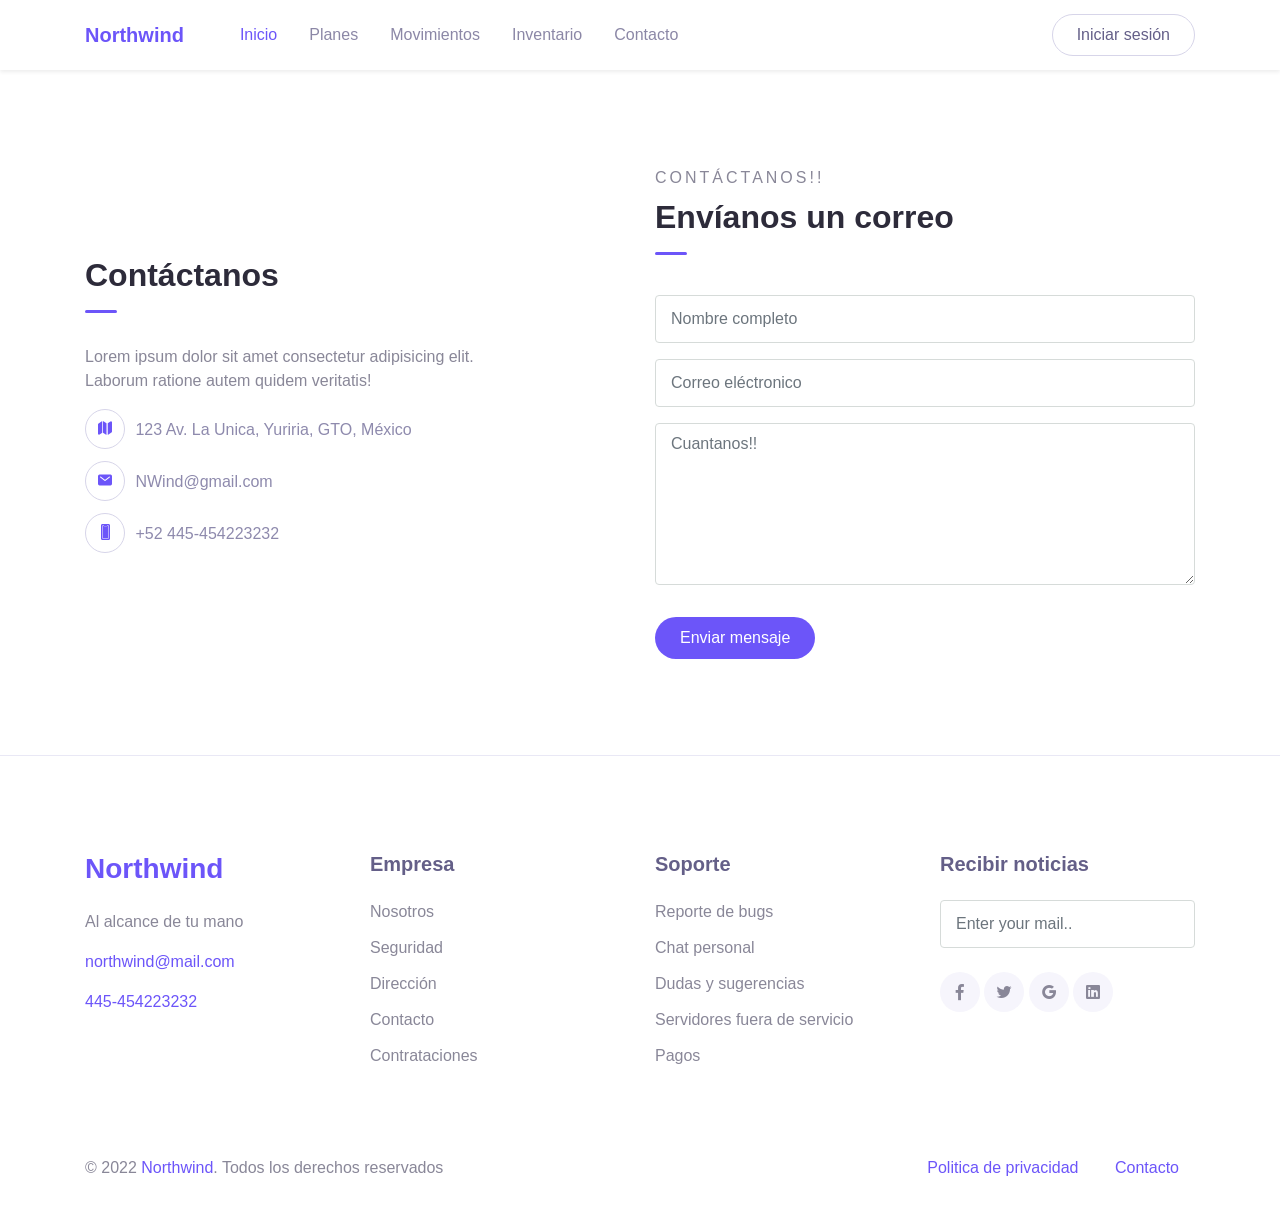
==== commit 23a6d9e0: "Se corrigio la ventana de contacto" ====
--- a/html/contact.html
+++ b/html/contact.html
@@ -63,41 +63,41 @@
       <div class="container">
         <div class="row align-items-center">
           <div class="col-lg-6 py-3">
-            <h2 class="title-section">Get in Touch</h2>
+            <h2 class="title-section">Contáctanos</h2>
             <div class="divider"></div>
             <p>Lorem ipsum dolor sit amet consectetur adipisicing elit.<br> Laborum ratione autem quidem veritatis!</p>
   
             <ul class="contact-list">
               <li>
                 <div class="icon"><span class="mai-map"></span></div>
-                <div class="content">123 Fake Street, New York, USA</div>
+                <div class="content">123 Av. La Unica, Yuriria, GTO, México</div>
               </li>
               <li>
                 <div class="icon"><span class="mai-mail"></span></div>
-                <div class="content"><a href="#">info@digigram.com</a></div>
+                <div class="content"><a href="#">NWind@gmail.com</a></div>
               </li>
               <li>
                 <div class="icon"><span class="mai-phone-portrait"></span></div>
-                <div class="content"><a href="#">+00 1122 3344 55</a></div>
+                <div class="content"><a href="#">+52 445-454223232</a></div>
               </li>
             </ul>
           </div>
           <div class="col-lg-6 py-3">
-            <div class="subhead">Contact Us</div>
-            <h2 class="title-section">Drop Us a Line</h2>
+            <div class="subhead">Contáctanos!!</div>
+            <h2 class="title-section">Envíanos un correo</h2>
             <div class="divider"></div>
             
             <form action="#">
               <div class="py-2">
-                <input type="text" class="form-control" placeholder="Full name">
+                <input type="text" class="form-control" placeholder="Nombre completo">
               </div>
               <div class="py-2">
-                <input type="text" class="form-control" placeholder="Email">
+                <input type="text" class="form-control" placeholder="Correo eléctronico">
               </div>
               <div class="py-2">
-                <textarea rows="6" class="form-control" placeholder="Enter message"></textarea>
+                <textarea rows="6" class="form-control" placeholder="Cuantanos!!"></textarea>
               </div>
-              <button type="submit" class="btn btn-primary rounded-pill mt-4">Send Message</button>
+              <button type="submit" class="btn btn-primary rounded-pill mt-4">Enviar mensaje</button>
             </form>
           </div>
         </div>
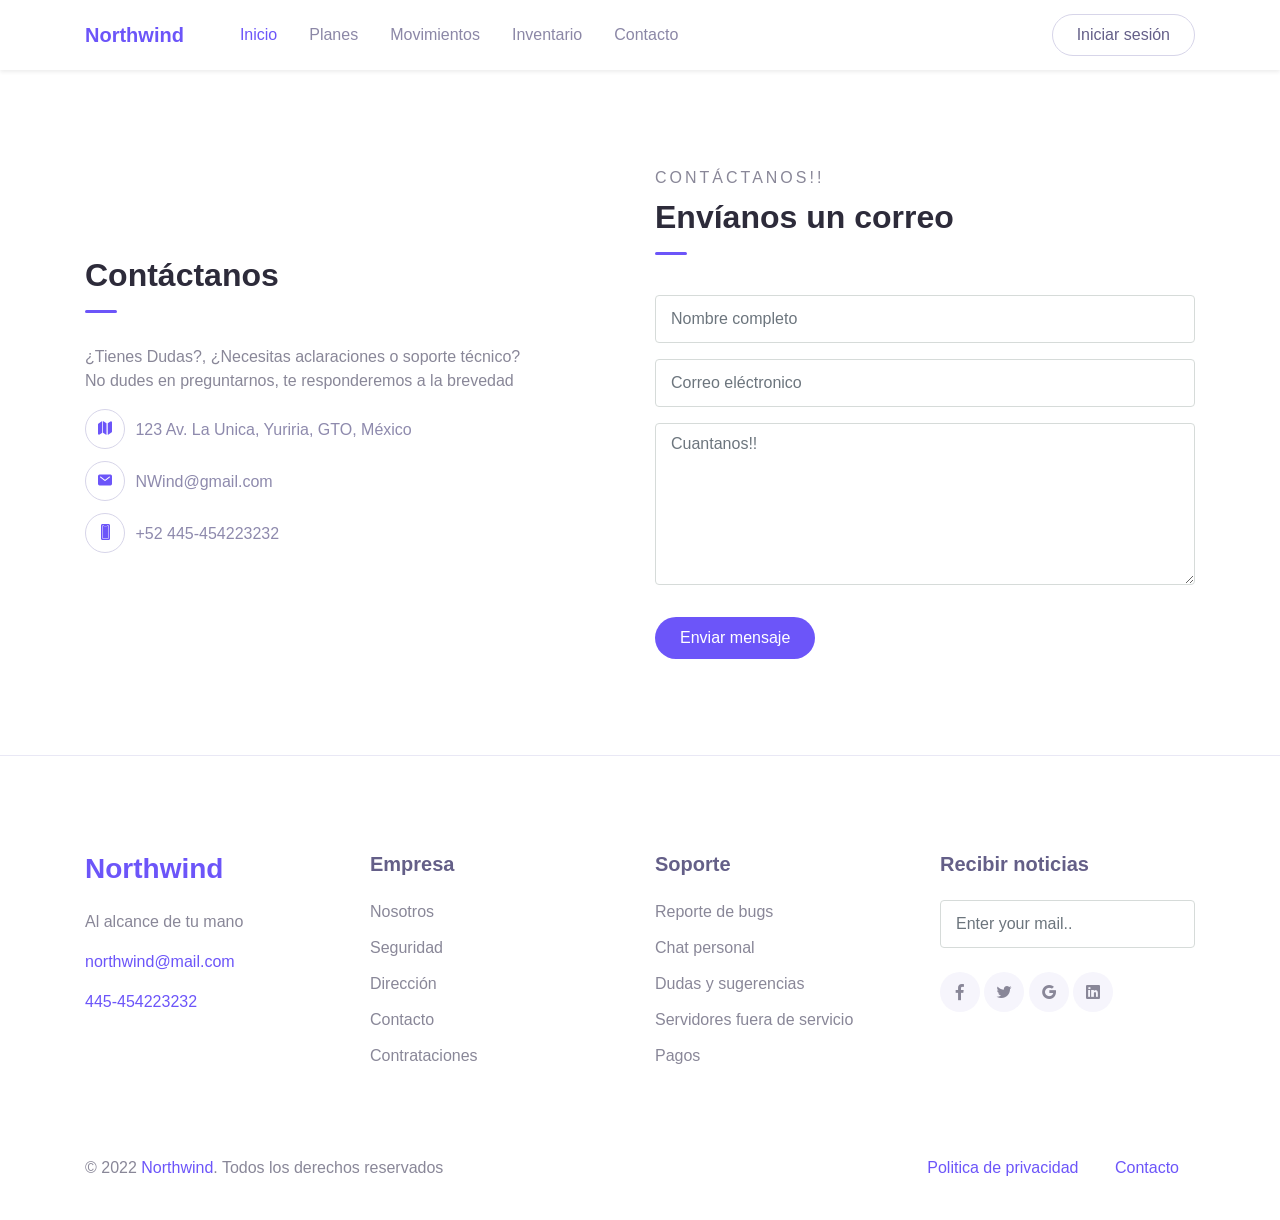
==== commit a5aa00be: "correcciones" ====
--- a/html/contact.html
+++ b/html/contact.html
@@ -65,7 +65,7 @@
           <div class="col-lg-6 py-3">
             <h2 class="title-section">Contáctanos</h2>
             <div class="divider"></div>
-            <p>Lorem ipsum dolor sit amet consectetur adipisicing elit.<br> Laborum ratione autem quidem veritatis!</p>
+            <p>¿Tienes Dudas?, ¿Necesitas aclaraciones o soporte técnico?<br> No dudes en preguntarnos, te responderemos a la brevedad</p>
   
             <ul class="contact-list">
               <li>
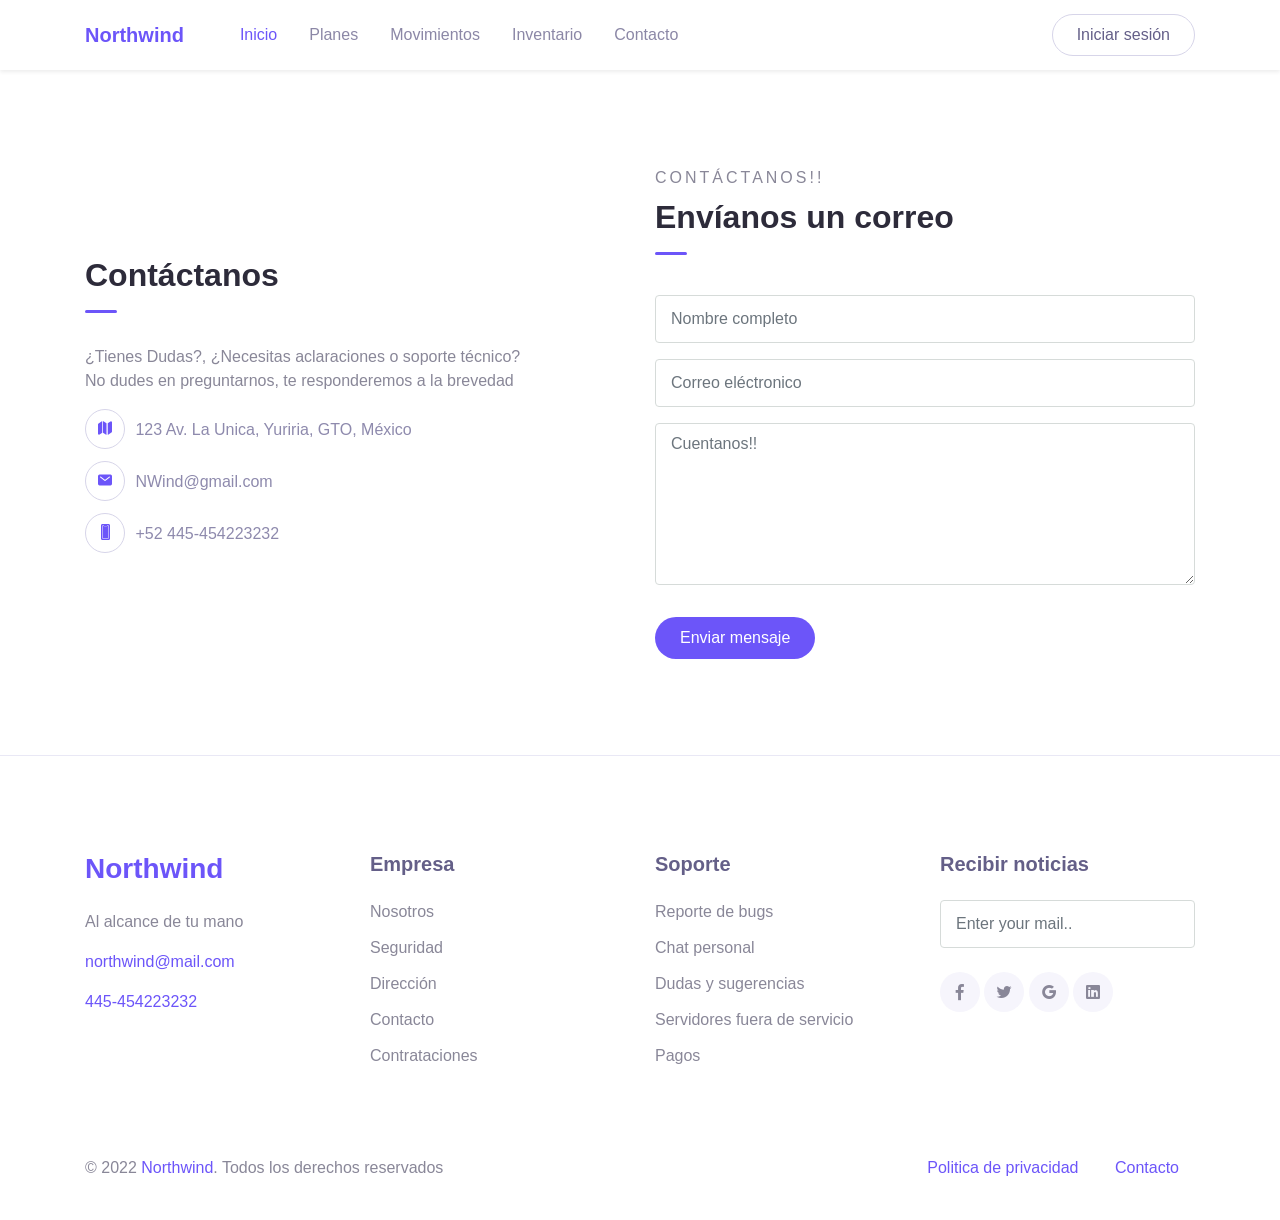
==== commit b119e991: "arregle una letra XD" ====
--- a/html/contact.html
+++ b/html/contact.html
@@ -95,7 +95,7 @@
                 <input type="text" class="form-control" placeholder="Correo eléctronico">
               </div>
               <div class="py-2">
-                <textarea rows="6" class="form-control" placeholder="Cuantanos!!"></textarea>
+                <textarea rows="6" class="form-control" placeholder="Cuentanos!!"></textarea>
               </div>
               <button type="submit" class="btn btn-primary rounded-pill mt-4">Enviar mensaje</button>
             </form>
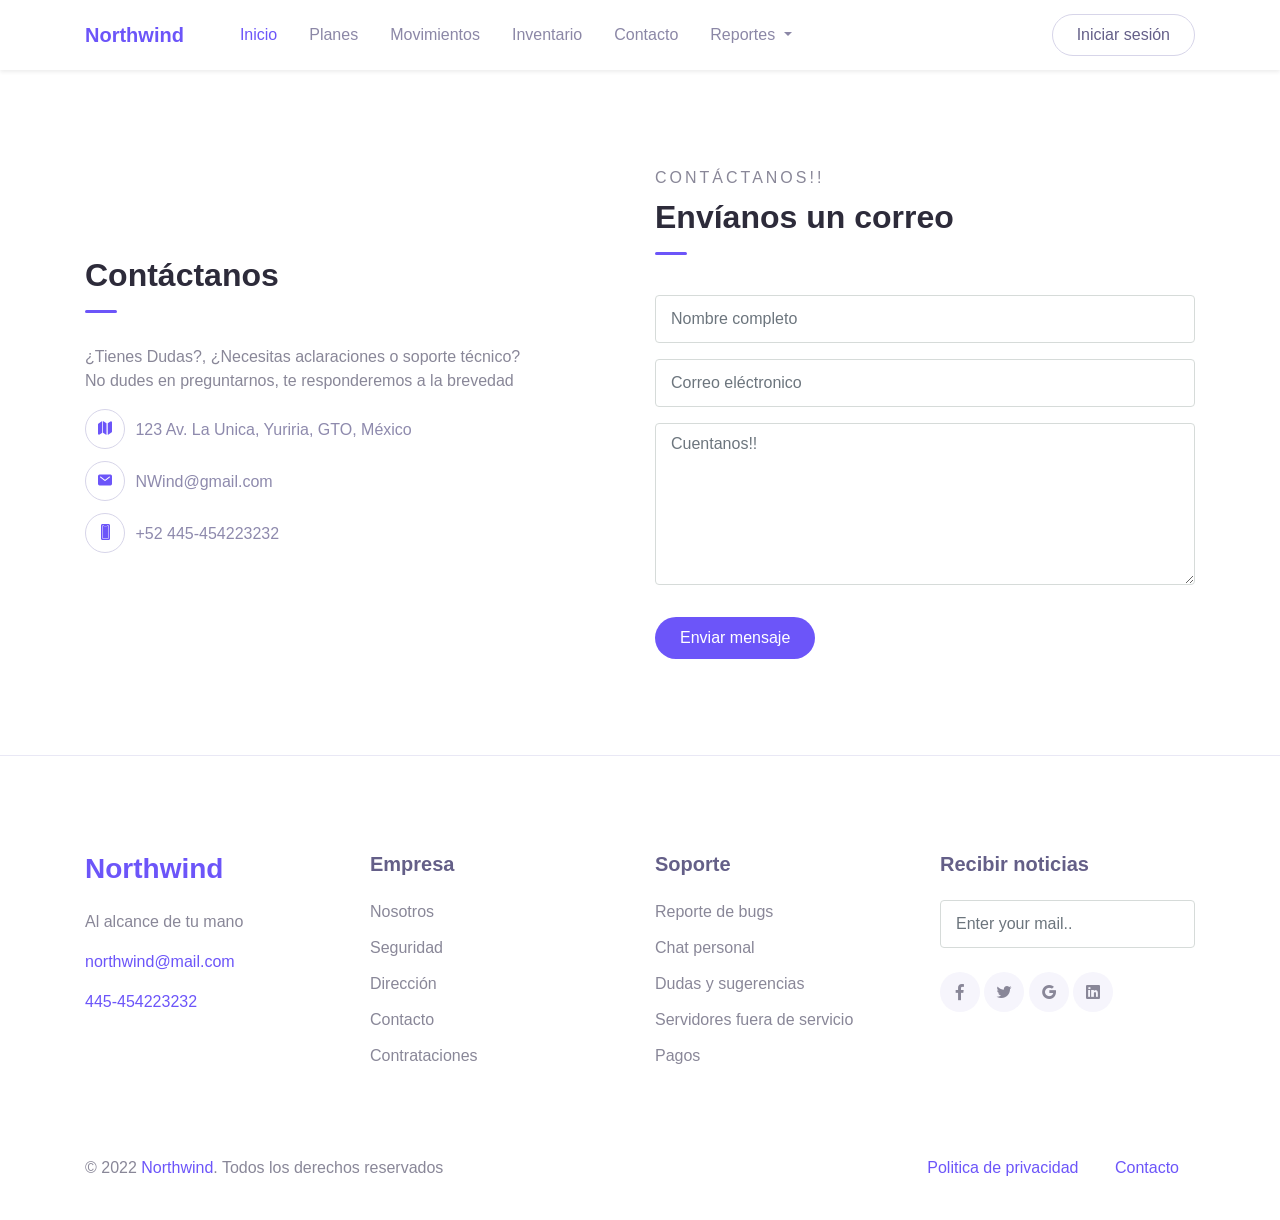
==== commit 30d3f7c4: "Pestaña Collapse Collapse menu" ====
--- a/html/contact.html
+++ b/html/contact.html
@@ -48,6 +48,16 @@
             </li>
             <li class="nav-item">
               <a href="contact.html" class="nav-link">Contacto</a>
+            </li>
+            <li class="nav-item dropdown">
+              <a class="nav-link dropdown-toggle" href="#" id="navbardrop" data-toggle="dropdown">
+                Reportes
+              </a>
+              <div class="dropdown-menu">
+                <a class="dropdown-item" href="repo1.html">Reporte 1</a>
+                <a class="dropdown-item" href="repo2.html">Reporte 2</a>
+                <a class="dropdown-item" href="repo3.html">Reporte 3</a>
+              </div>
             </li>
           </ul>
 
